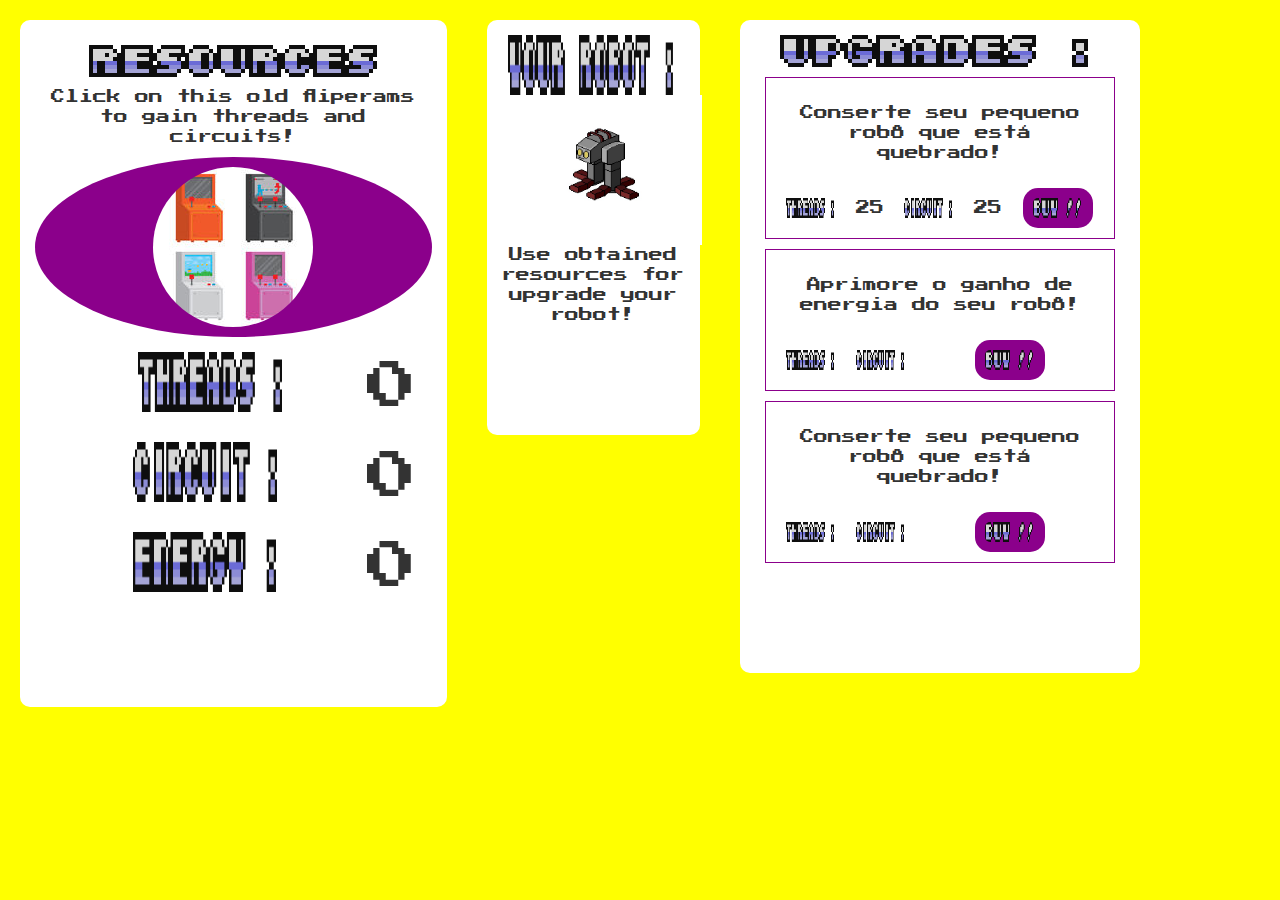
==== BOTCLICKER/game.html @ 56246247 "clicker game initial" ====
<DOCTYPE <!DOCTYPE html>
<html lang="pt-br">
<head>
    <meta charset="utf-8" />
    <meta http-equiv="X-UA-Compatible" content="IE=edge">
    <title>BOTCLICKER</title>
    <meta name="viewport" content="width=device-width, initial-scale=1">
    <link href="bootstrap-3.3.7-dist/css/bootstrap.min.css" rel="stylesheet">
    <script src="bootstrap-3.3.7-dist/js/bootstrap.min.js"></script>
    <link rel="stylesheet" type="text/css" media="screen" href="css/game.css" />
    <script src="js/game.js"></script> 
    <link href="https://fonts.googleapis.com/css?family=Press+Start+2P" rel="stylesheet">
</head>
<body>  
    <div id="body-geral">
        <div class="col-sm-4">
            <div id="resources"> <img src="imgs/resources.png"></div>
            <p class="p-font">Click on this old fliperams to gain threads and circuits!</p>
            <div id="pointclick">
                    <span id="clickfig" onclick="clickitens()"><img src="imgs/fliperams.jpg" class="img-rad"  /></span>
            </div>
            <div id="fios"> 
                <img src="imgs/fios.png" width="150" height="60" />
                <span id="qtfios"> 0</span>     
            </div>
            <div id="circuitos">
                <img src="imgs/circuitos.png" width="150" height="60" />
                <span id="qtcircuitos"> 0</span> 
            </div>
            <div id="energia">
                <img src="imgs/energy.png" width="150" height="60" />
                <span id="qtenergia"> 0</span>
            </div>
        </div>
        <div class="col-md-2" >
            <img src="imgs/yourobot.png" width="170" height="60"/>
            <img src="imgs/1robot.jpg" width="200" height="150">
            <p class="p-font">Use obtained resources for upgrade your robot! </p>
        </div>
        <div class="col-md-2" id="upgrades">
            <img src="imgs/upgrades.png">
            <div class="upgrade">
                <p class="p-font-upgrade">Conserte seu pequeno robô que está quebrado! </p>
                <img class="buttonfio" src="imgs/fios.png">
                <span class="fristupprice">25</span>
                <img class="buttonfio" src="imgs/circuitos.png">
                <span class="fristupprice">25</span>
                <img class="buttonbuy" src="imgs/buybutton.png" >
            </div>
            <div class="upgrade">
                <p class="p-font-upgrade">Aprimore o ganho de energia do seu robô! </p>
                <img class="buttonfio" src="imgs/fios.png">
                <img class="buttonfio" src="imgs/circuitos.png">
                <img class="buttonbuy" src="imgs/buybutton.png" >
            </div>
            <div class="upgrade">
                <p class="p-font-upgrade">Conserte seu pequeno robô que está quebrado! </p>
                <img class="buttonfio" src="imgs/fios.png">
                <img class="buttonfio" src="imgs/circuitos.png">
                <img class="buttonbuy" src="imgs/buybutton.png" >
            </div>
        </div>                
    </div>
</body>
</html>
---- BOTCLICKER/css/game.css ----
body {
    height:100%;
    background-color: yellow;
}
#body-geral {
      min-height: 100%;
      position: relative;
      background-color: yellow;
}

.col-sm-4 {
    background: #FFF;
    text-align: center;
    padding: 15px;
    padding-bottom: 100px;
    margin: 20px;
    border-radius: 10px;
}
.col-md-2 {
    background: #FFF;
    text-align: center;
    padding: 15px;
    padding-bottom: 100px;
    margin: 20px;
    border-radius: 10px;
    float: left;
}
#fios {
    padding: 15px;
    margin-left: 10px;
}
#circuitos {
    padding: 15px;
}
#energia {
    padding: 15px;
}
#qtfios {
    padding: 0;
    float: right;
    font-size: 50px;
    font-family: 'Press Start 2P', cursive;
}
#qtcircuitos {
    padding: 0;
    float: right;
    font-size: 50px;
    font-family: 'Press Start 2P', cursive;
}
#qtenergia {
    padding: 0;
    float: right;
    font-size: 50px;
    font-family: 'Press Start 2P', cursive;
}
#pointclick {
    border-radius: 50px;
    padding: 10px;
    cursor: pointer;
    border-radius: 100%;    
    background-color: darkmagenta;
}
.p-font {
    font-family: 'Press Start 2P', cursive;
}
.p-font-upgrade {
    font-family: 'Press Start 2P', cursive;
    padding: 15px;
}
#resources {
    margin: 10px;
}  
.img-rad{
    border-radius: 100%;
}
#firstrobot {
    width: 100px;
    height: 100px;
}
#upgrades {
    width: 400px;
}
.upgrade {
    border: 1px solid darkmagenta;
    margin: 10px;
    padding: 10px;
}
.buttonbuy {
    width:70; 
    height:40;
    padding: 10px;
    background-color: darkmagenta;
    border-radius: 15px;
}
.buttonfio {
    width:70; 
    height:40;
    float: left;
    padding: 10px;
}
.buttoncircuito {
    width:70; 
    height:40;
    float: left;
    padding: 10px;
}
.fristupprice {
    float: left;
    padding: 0;
    margin: 10px;
    font-family: 'Press Start 2P', cursive;
}
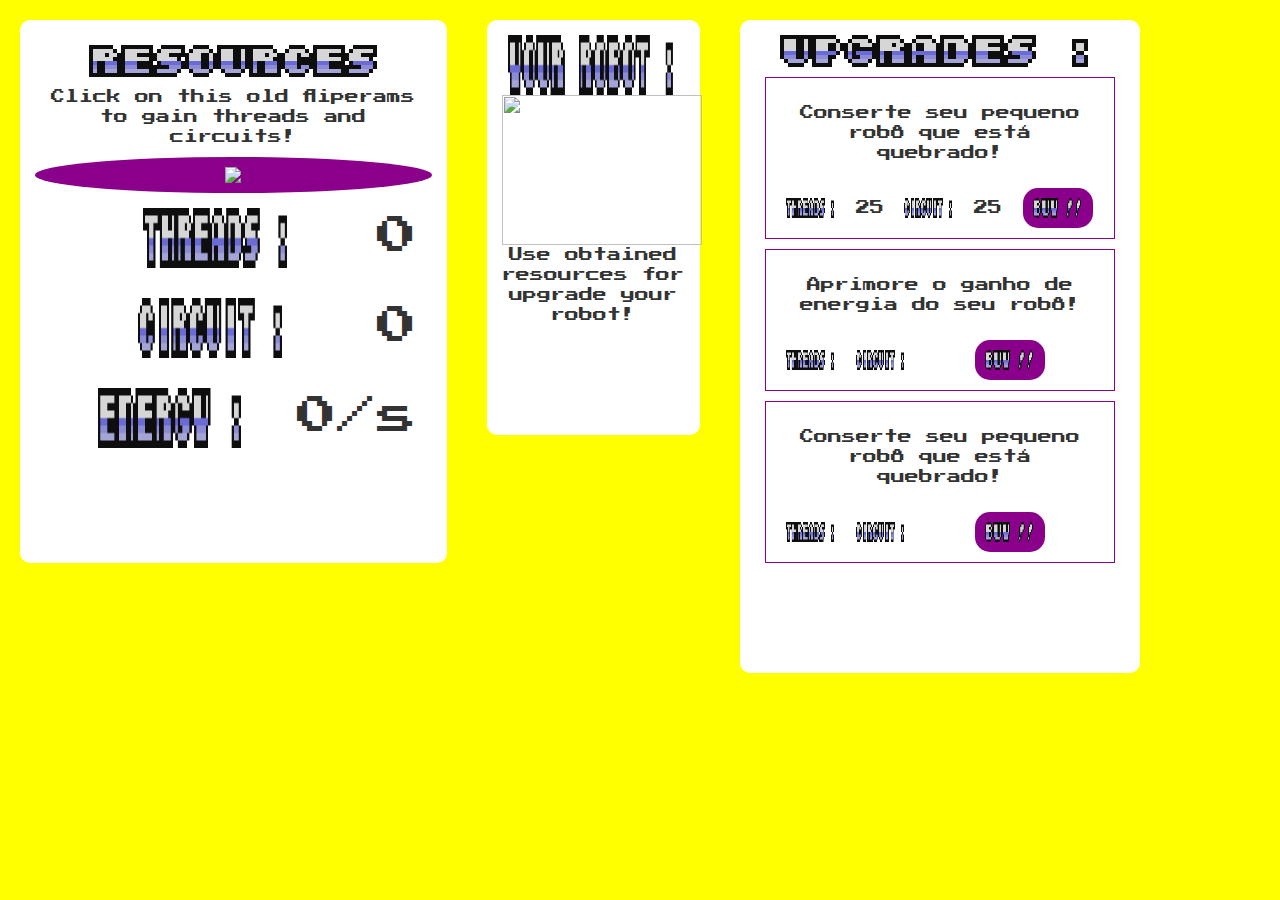
==== commit f004963d: "upgrade in js" ====
--- a/BOTCLICKER/game.html
+++ b/BOTCLICKER/game.html
@@ -8,16 +8,19 @@
     <link href="bootstrap-3.3.7-dist/css/bootstrap.min.css" rel="stylesheet">
     <script src="bootstrap-3.3.7-dist/js/bootstrap.min.js"></script>
     <link rel="stylesheet" type="text/css" media="screen" href="css/game.css" />
+    <link rel="stylesheet" type="text/css" media="screen" href="css/alerts.css" />
     <script src="js/game.js"></script> 
     <link href="https://fonts.googleapis.com/css?family=Press+Start+2P" rel="stylesheet">
 </head>
 <body>  
     <div id="body-geral">
+        <div id="snackbar-sucess"> Upgrade sucess!</div>
+        <div id="snackbar-failed"> Upgrade failed!</div>
         <div class="col-sm-4">
             <div id="resources"> <img src="imgs/resources.png"></div>
             <p class="p-font">Click on this old fliperams to gain threads and circuits!</p>
-            <div id="pointclick">
-                    <span id="clickfig" onclick="clickitens()"><img src="imgs/fliperams.jpg" class="img-rad"  /></span>
+            <div id="pointclick" onclick="clickitens()">
+                    <span id="clickfig" ><img src="imgs/fliperams1.png"  /></span>
             </div>
             <div id="fios"> 
                 <img src="imgs/fios.png" width="150" height="60" />
@@ -29,34 +32,34 @@
             </div>
             <div id="energia">
                 <img src="imgs/energy.png" width="150" height="60" />
-                <span id="qtenergia"> 0</span>
+                <span id="qtenergia"> 0/s</span>
             </div>
         </div>
         <div class="col-md-2" >
             <img src="imgs/yourobot.png" width="170" height="60"/>
-            <img src="imgs/1robot.jpg" width="200" height="150">
+            <img src="imgs/robot1.png" width="200" height="150">
             <p class="p-font">Use obtained resources for upgrade your robot! </p>
         </div>
         <div class="col-md-2" id="upgrades">
             <img src="imgs/upgrades.png">
-            <div class="upgrade">
+            <div class="upgrade" id="up1">
                 <p class="p-font-upgrade">Conserte seu pequeno robô que está quebrado! </p>
                 <img class="buttonfio" src="imgs/fios.png">
-                <span class="fristupprice">25</span>
-                <img class="buttonfio" src="imgs/circuitos.png">
-                <span class="fristupprice">25</span>
-                <img class="buttonbuy" src="imgs/buybutton.png" >
+                <span class="priceA1">25</span>
+                <img class="buttoncircuito" src="imgs/circuitos.png">
+                <span class="priceB1">25</span>
+                <img class="buttonbuy" src="imgs/buybutton.png" onclick="buyUpgrade(25,25,'up1')">
             </div>
-            <div class="upgrade">
+            <div class="upgrade" id="up2">
                 <p class="p-font-upgrade">Aprimore o ganho de energia do seu robô! </p>
                 <img class="buttonfio" src="imgs/fios.png">
-                <img class="buttonfio" src="imgs/circuitos.png">
-                <img class="buttonbuy" src="imgs/buybutton.png" >
+                <img class="buttoncircuito" src="imgs/circuitos.png">
+                <img class="buttonbuy" src="imgs/buybutton.png" onclick="buyUpgrade()">
             </div>
             <div class="upgrade">
                 <p class="p-font-upgrade">Conserte seu pequeno robô que está quebrado! </p>
                 <img class="buttonfio" src="imgs/fios.png">
-                <img class="buttonfio" src="imgs/circuitos.png">
+                <img class="buttoncircuito" src="imgs/circuitos.png">
                 <img class="buttonbuy" src="imgs/buybutton.png" >
             </div>
         </div>                
--- a/BOTCLICKER/css/game.css
+++ b/BOTCLICKER/css/game.css
@@ -38,23 +38,23 @@
 #qtfios {
     padding: 0;
     float: right;
-    font-size: 50px;
+    font-size: 40px;
     font-family: 'Press Start 2P', cursive;
 }
 #qtcircuitos {
     padding: 0;
     float: right;
-    font-size: 50px;
+    font-size: 40px;
     font-family: 'Press Start 2P', cursive;
 }
 #qtenergia {
     padding: 0;
     float: right;
-    font-size: 50px;
+    font-size: 40px;
     font-family: 'Press Start 2P', cursive;
 }
 #pointclick {
-    border-radius: 50px;
+    border-radius: 40px;
     padding: 10px;
     cursor: pointer;
     border-radius: 100%;    
@@ -104,7 +104,13 @@
     float: left;
     padding: 10px;
 }
-.fristupprice {
+.priceA1 {
+    float: left;
+    padding: 0;
+    margin: 10px;
+    font-family: 'Press Start 2P', cursive;
+}
+.priceB1 {
     float: left;
     padding: 0;
     margin: 10px;
--- a/BOTCLICKER/css/alerts.css
+++ b/BOTCLICKER/css/alerts.css
@@ -0,0 +1,134 @@
+
+/* ---------------SUCESS ALERT-----------------*/
+.alert {
+    padding: 20px;
+    background-color: #f44336;
+    color: white;
+}
+
+.closebtn {
+    margin-left: 15px;
+    color: white;
+    font-weight: bold;
+    float: right;
+    font-size: 22px;
+    line-height: 20px;
+    cursor: pointer;
+    transition: 0.3s;
+}
+
+.closebtn:hover {
+    color: black;
+}
+#snackbar-sucess {
+    text-align: center;
+}
+#snackbar-sucess {
+    visibility: hidden;
+    min-width: 250px;
+    margin-left: -125px;
+    background-color: green;
+    color: #fff;
+    text-align: center;
+    border-radius: 2px;
+    padding: 16px;
+    position: fixed;
+    z-index: 1;
+    left: 50%;
+    bottom: 30px;
+    font-size: 17px;
+}
+
+#snackbar-sucess.show {
+    visibility: visible;
+    -webkit-animation: fadein 0.5s, fadeout 0.5s 2.5s;
+    animation: fadein 0.5s, fadeout 0.5s 2.5s;
+}
+
+@-webkit-keyframes fadein {
+    from {bottom: 0; opacity: 0;} 
+    to {bottom: 30px; opacity: 1;}
+}
+
+@keyframes fadein {
+    from {bottom: 0; opacity: 0;}
+    to {bottom: 30px; opacity: 1;}
+}
+
+@-webkit-keyframes fadeout {
+    from {bottom: 30px; opacity: 1;} 
+    to {bottom: 0; opacity: 0;}
+}
+
+@keyframes fadeout {
+    from {bottom: 30px; opacity: 1;}
+    to {bottom: 0; opacity: 0;}
+}
+
+
+/*--------------FAILED ALERT---------*/
+
+.alert {
+    padding: 20px;
+    background-color: #f44336;
+    color: white;
+}
+
+.closebtn {
+    margin-left: 15px;
+    color: white;
+    font-weight: bold;
+    float: right;
+    font-size: 22px;
+    line-height: 20px;
+    cursor: pointer;
+    transition: 0.3s;
+}
+
+.closebtn:hover {
+    color: black;
+}
+#snackbar-failed {
+    text-align: center;
+}
+#snackbar-failed {
+    visibility: hidden;
+    min-width: 250px;
+    margin-left: -125px;
+    background-color: red;
+    color: #fff;
+    text-align: center;
+    border-radius: 2px;
+    padding: 16px;
+    position: fixed;
+    z-index: 1;
+    left: 50%;
+    bottom: 30px;
+    font-size: 17px;
+}
+
+#snackbar-failed.show {
+    visibility: visible;
+    -webkit-animation: fadein 0.5s, fadeout 0.5s 2.5s;
+    animation: fadein 0.5s, fadeout 0.5s 2.5s;
+}
+
+@-webkit-keyframes fadein {
+    from {bottom: 0; opacity: 0;} 
+    to {bottom: 30px; opacity: 1;}
+}
+
+@keyframes fadein {
+    from {bottom: 0; opacity: 0;}
+    to {bottom: 30px; opacity: 1;}
+}
+
+@-webkit-keyframes fadeout {
+    from {bottom: 30px; opacity: 1;} 
+    to {bottom: 0; opacity: 0;}
+}
+
+@keyframes fadeout {
+    from {bottom: 30px; opacity: 1;}
+    to {bottom: 0; opacity: 0;}
+}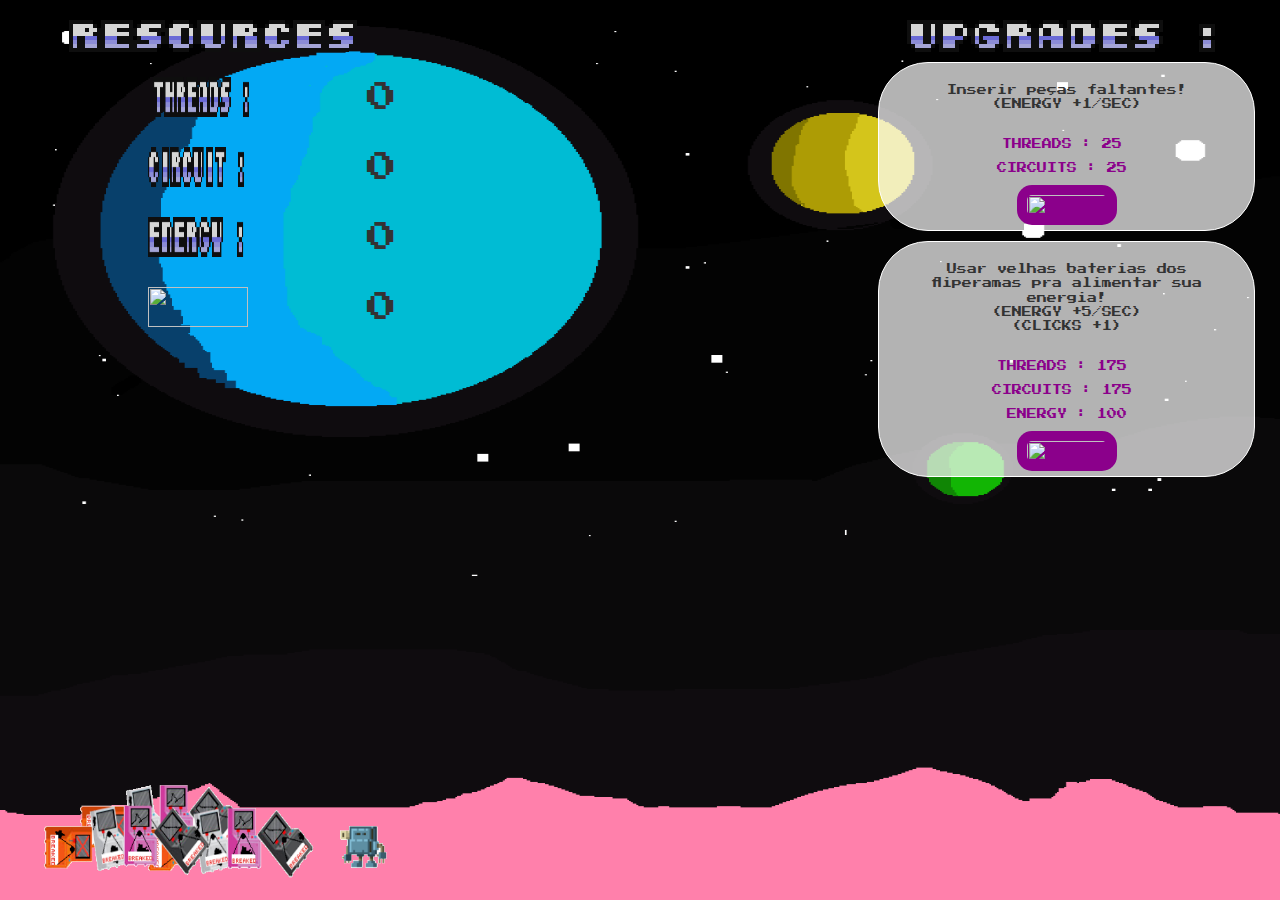
==== commit 56869d1f: "new game design" ====
--- a/BOTCLICKER/game.html
+++ b/BOTCLICKER/game.html
@@ -1,68 +1,91 @@
 <DOCTYPE <!DOCTYPE html>
-<html lang="pt-br">
-<head>
-    <meta charset="utf-8" />
-    <meta http-equiv="X-UA-Compatible" content="IE=edge">
-    <title>BOTCLICKER</title>
-    <meta name="viewport" content="width=device-width, initial-scale=1">
-    <link href="bootstrap-3.3.7-dist/css/bootstrap.min.css" rel="stylesheet">
-    <script src="bootstrap-3.3.7-dist/js/bootstrap.min.js"></script>
-    <link rel="stylesheet" type="text/css" media="screen" href="css/game.css" />
-    <link rel="stylesheet" type="text/css" media="screen" href="css/alerts.css" />
-    <script src="js/game.js"></script> 
-    <link href="https://fonts.googleapis.com/css?family=Press+Start+2P" rel="stylesheet">
-</head>
-<body>  
-    <div id="body-geral">
+    <html lang="pt-br">
+
+    <head>
+        <meta charset="utf-8" />
+        <meta http-equiv="X-UA-Compatible" content="IE=edge">
+        <title>BOTCLICKER</title>
+        <meta name="viewport" content="width=device-width, initial-scale=1">
+        <link href="bootstrap-3.3.7-dist/css/bootstrap.min.css" rel="stylesheet">
+        <script src="bootstrap-3.3.7-dist/js/bootstrap.min.js"></script>
+        <link rel="stylesheet" type="text/css" media="screen" href="css/game.css" />
+        <link rel="stylesheet" type="text/css" media="screen" href="css/resources.css" />
+        <link rel="stylesheet" type="text/css" media="screen" href="css/alerts.css" />
+        <script src="js/game.js"></script>
+        <link href="https://fonts.googleapis.com/css?family=Press+Start+2P" rel="stylesheet">
+    </head>
+
+    <body>
         <div id="snackbar-sucess"> Upgrade sucess!</div>
         <div id="snackbar-failed"> Upgrade failed!</div>
-        <div class="col-sm-4">
-            <div id="resources"> <img src="imgs/resources.png"></div>
-            <p class="p-font">Click on this old fliperams to gain threads and circuits!</p>
-            <div id="pointclick" onclick="clickitens()">
-                    <span id="clickfig" ><img src="imgs/fliperams1.png"  /></span>
-            </div>
-            <div id="fios"> 
-                <img src="imgs/fios.png" width="150" height="60" />
-                <span id="qtfios"> 0</span>     
-            </div>
-            <div id="circuitos">
-                <img src="imgs/circuitos.png" width="150" height="60" />
-                <span id="qtcircuitos"> 0</span> 
-            </div>
-            <div id="energia">
-                <img src="imgs/energy.png" width="150" height="60" />
-                <span id="qtenergia"> 0/s</span>
+        <div id="snackbar-add"> ++
+            <img src="imgs/resources.png">
+        </div>
+        <div class="container-fluid">
+            <div class="row">
+                <div class="col-lg-4" id="res">
+                    <div id="resources">
+                        <img src="imgs/resources.png">
+                    </div>
+                    <div id="fios">
+                        <img class="selectDisable" src="imgs/fios.png" width="100" height="40" />
+                        <span id="qtfios"> 0</span>
+                    </div>
+                    <div id="circuitos">
+                        <img class="selectDisable" src="imgs/circuitos.png" width="100" height="40" />
+                        <span id="qtcircuitos"> 0</span>
+                    </div>
+                    <div id="energia">
+                        <img class="selectDisable" src="imgs/energy.png" width="100" height="40" />
+                        <span id="qtenergia">0</span>
+                    </div>
+                    <div id="energia">
+                        <img class="selectDisable" src="imgs/energysec.png" width="100" height="40" />
+                        <span id="qtenergiasec">0</span>
+                    </div>
+                    <div id="pointclick" onclick="clickitens()" onmousedown="setNoClickFlip()">
+                            <span id="clickfig" class="selectDisable">
+                                <img id="img-click" src="imgs/noclickFlip.png"/>
+                            </span>
+                        </div>
+                </div>
+               
+                <div class="col-lg-4" id="res">
+                </div>
+                <div class="col-lg-4" id="upgrades">
+                    <img class="selectDisable" src="imgs/upgrades.png">
+                    <div class="upgrade" id="up1">
+                        <p class="p-font-upgrade">Inserir peças faltantes!
+                            <br>(ENERGY +1/SEC) </p>
+                        <p class="p-font-priceUpgrade">THREADS :
+                            <span class="priceA1">25</span>
+                        </p>
+                        <p class="p-font-priceUpgrade"> CIRCUITS :
+                            <span class="priceB1">25</span>
+                        </p>
+                        <img class="buttonbuy" src="imgs/upgradebutton.png" onclick="buyUpgrade(25,25,0,'up1')">
+                    </div>
+                    <div class="upgrade" id="up2">
+                        <p class="p-font-upgrade">
+                            Usar velhas baterias dos fliperamas pra alimentar sua energia!
+                            <br>(ENERGY +5/SEC)
+                            <br>(CLICKS +1)
+                        </p>
+                        <p class="p-font-priceUpgrade">
+                            THREADS :
+                            <span class="priceA1">175</span>
+                        </p>
+                        <p class="p-font-priceUpgrade"> CIRCUITS :
+                            <span class="priceB1">175</span>
+                        </p>
+                        <p class="p-font-priceUpgrade">ENERGY :
+                            <span class="priceC1">100</span>
+                        </p>
+                        <img class="buttonbuy" src="imgs/upgradebutton.png" onclick="buyUpgrade(175,175,100,'up2')">
+                    </div>
+                </div>
             </div>
         </div>
-        <div class="col-md-2" >
-            <img src="imgs/yourobot.png" width="170" height="60"/>
-            <img src="imgs/robot1.png" width="200" height="150">
-            <p class="p-font">Use obtained resources for upgrade your robot! </p>
-        </div>
-        <div class="col-md-2" id="upgrades">
-            <img src="imgs/upgrades.png">
-            <div class="upgrade" id="up1">
-                <p class="p-font-upgrade">Conserte seu pequeno robô que está quebrado! </p>
-                <img class="buttonfio" src="imgs/fios.png">
-                <span class="priceA1">25</span>
-                <img class="buttoncircuito" src="imgs/circuitos.png">
-                <span class="priceB1">25</span>
-                <img class="buttonbuy" src="imgs/buybutton.png" onclick="buyUpgrade(25,25,'up1')">
-            </div>
-            <div class="upgrade" id="up2">
-                <p class="p-font-upgrade">Aprimore o ganho de energia do seu robô! </p>
-                <img class="buttonfio" src="imgs/fios.png">
-                <img class="buttoncircuito" src="imgs/circuitos.png">
-                <img class="buttonbuy" src="imgs/buybutton.png" onclick="buyUpgrade()">
-            </div>
-            <div class="upgrade">
-                <p class="p-font-upgrade">Conserte seu pequeno robô que está quebrado! </p>
-                <img class="buttonfio" src="imgs/fios.png">
-                <img class="buttoncircuito" src="imgs/circuitos.png">
-                <img class="buttonbuy" src="imgs/buybutton.png" >
-            </div>
-        </div>                
-    </div>
-</body>
-</html> +    </body>
+
+    </html>--- a/BOTCLICKER/css/game.css
+++ b/BOTCLICKER/css/game.css
@@ -1,71 +1,34 @@
+html {
+    position: relative;
+    min-height: 100%;
+}
 body {
-    height:100%;
-    background-color: yellow;
-}
-#body-geral {
-      min-height: 100%;
-      position: relative;
-      background-color: yellow;
+    background-image: url(../imgs/fundo1.png);
+    background-repeat: no-repeat;
+    -moz-background-size: 100% 100%;
+    -webkit-background-size: 100% 100%;
+    background-size: 100% 100%;
+    position: relative;
 }
 
-.col-sm-4 {
-    background: #FFF;
+.col-lg-4 {
     text-align: center;
-    padding: 15px;
-    padding-bottom: 100px;
-    margin: 20px;
     border-radius: 10px;
-}
-.col-md-2 {
-    background: #FFF;
-    text-align: center;
-    padding: 15px;
-    padding-bottom: 100px;
-    margin: 20px;
-    border-radius: 10px;
-    float: left;
-}
-#fios {
-    padding: 15px;
-    margin-left: 10px;
-}
-#circuitos {
-    padding: 15px;
-}
-#energia {
-    padding: 15px;
-}
-#qtfios {
-    padding: 0;
-    float: right;
-    font-size: 40px;
-    font-family: 'Press Start 2P', cursive;
-}
-#qtcircuitos {
-    padding: 0;
-    float: right;
-    font-size: 40px;
-    font-family: 'Press Start 2P', cursive;
-}
-#qtenergia {
-    padding: 0;
-    float: right;
-    font-size: 40px;
-    font-family: 'Press Start 2P', cursive;
-}
-#pointclick {
-    border-radius: 40px;
-    padding: 10px;
-    cursor: pointer;
-    border-radius: 100%;    
-    background-color: darkmagenta;
+    background-color: transparent;
 }
 .p-font {
     font-family: 'Press Start 2P', cursive;
+    font-size: 15px;
+}
+.p-font-priceUpgrade {
+    font-family: 'Press Start 2P', cursive;
+    font-size: 10px;
+    color: darkmagenta;
 }
 .p-font-upgrade {
     font-family: 'Press Start 2P', cursive;
     padding: 15px;
+    font-size: 10px;
 }
 #resources {
     margin: 10px;
@@ -73,46 +36,42 @@
 .img-rad{
     border-radius: 100%;
 }
-#firstrobot {
-    width: 100px;
-    height: 100px;
-}
+
 #upgrades {
-    width: 400px;
+    margin: auto;
+    margin-top: 20px; 
 }
 .upgrade {
-    border: 1px solid darkmagenta;
+    border: solid 1px white;
+    border-radius: 50px;
+    padding: 5px;
+    background-color: rgba(255, 255, 255, 0.7);
     margin: 10px;
-    padding: 10px;
+    box-sizing: border-box;
 }
 .buttonbuy {
-    width:70; 
+    width:100; 
     height:40;
     padding: 10px;
     background-color: darkmagenta;
     border-radius: 15px;
+    cursor: pointer;
 }
-.buttonfio {
-    width:70; 
-    height:40;
-    float: left;
-    padding: 10px;
-}
-.buttoncircuito {
-    width:70; 
-    height:40;
-    float: left;
-    padding: 10px;
-}
+
 .priceA1 {
-    float: left;
     padding: 0;
     margin: 10px;
+    margin-left: 0;
     font-family: 'Press Start 2P', cursive;
 }
 .priceB1 {
-    float: left;
     padding: 0;
     margin: 10px;
+    margin-left: 0; 
     font-family: 'Press Start 2P', cursive;
+}
+#robot-chao {
+    position: absolute;
+    bottom: 5px;
+    padding: 10px;
 }--- a/BOTCLICKER/css/resources.css
+++ b/BOTCLICKER/css/resources.css
@@ -0,0 +1,63 @@
+#res {
+    min-height: 100%;
+}
+#resources {
+    margin: 10px;
+    margin-bottom: 0;
+    padding: 10px;
+}  
+#fios {
+    padding: 15px;
+    margin-left: 10px;
+}
+#circuitos {
+    padding: 15px;
+}
+#energia {
+    padding: 15px;
+}
+#qtfios {
+    padding: 0;
+    float: right;
+    font-size: 30px;
+    font-family: 'Press Start 2P', cursive;
+}
+#qtcircuitos {
+    padding: 0;
+    float: right;
+    font-size: 30px;
+    font-family: 'Press Start 2P', cursive;
+}
+#qtenergia {
+    padding: 0;
+    float: right;
+    font-size: 30px;
+    font-family: 'Press Start 2P', cursive;
+}
+#qtenergiasec {
+    padding: 0;
+    float: right;
+    font-size: 30px;
+    font-family: 'Press Start 2P', cursive;
+}
+
+#pointclick {
+    border-radius: 40px;
+    padding: 10px;
+    cursor: pointer;
+    border-radius: 50px;  
+    position: absolute;
+    left:0 ;
+    bottom: 5px;
+}
+.selectDisable {
+    -webkit-user-select: none;
+    -khtml-user-select: none;
+    -moz-user-select: none;
+    -o-user-select: none;
+    user-select: none;
+}
+#img-click {
+    width: 90%;
+    height: 30%;
+}--- a/BOTCLICKER/css/alerts.css
+++ b/BOTCLICKER/css/alerts.css
@@ -37,6 +37,7 @@
     left: 50%;
     bottom: 30px;
     font-size: 17px;
+    font-family: 'Press Start 2P', cursive;
 }
 
 #snackbar-sucess.show {
@@ -105,6 +106,7 @@
     left: 50%;
     bottom: 30px;
     font-size: 17px;
+    font-family: 'Press Start 2P', cursive;
 }
 
 #snackbar-failed.show {
@@ -113,22 +115,48 @@
     animation: fadein 0.5s, fadeout 0.5s 2.5s;
 }
 
-@-webkit-keyframes fadein {
-    from {bottom: 0; opacity: 0;} 
-    to {bottom: 30px; opacity: 1;}
+
+#snackbar-add {
+    text-align: center;
+}
+#snackbar-add {
+    visibility: hidden;
+    min-width: 250px;
+    margin-left: -50px;
+    color: #fff;
+    font-family: 'Press Start 2P', cursive;
+    text-align: center;
+    border-radius: 20px;
+    padding: 5px;
+    position: fixed;
+    background-color:lawngreen;
+    z-index: 1;
+    left: 10%;
+    top:30px;
+    font-size: 30px;
 }
 
-@keyframes fadein {
-    from {bottom: 0; opacity: 0;}
-    to {bottom: 30px; opacity: 1;}
+#snackbar-add.show {
+    visibility: visible;
+    -webkit-animation: fadeinn 0.5s, fadeoutt 0.5s 1.5s;
+    animation: fadeinn 0.5s, fadeoutt 0.5s 1.5s;
+}
+@-webkit-keyframes fadeinn {
+    from {top: 0; opacity: 0;} 
+    to {top: 30px; opacity: 1;}
 }
 
-@-webkit-keyframes fadeout {
-    from {bottom: 30px; opacity: 1;} 
-    to {bottom: 0; opacity: 0;}
+@keyframes fadeinn {
+    from {top: 0; opacity: 0;}
+    to {top: 30px; opacity: 1;}
 }
 
-@keyframes fadeout {
-    from {bottom: 30px; opacity: 1;}
-    to {bottom: 0; opacity: 0;}
-}+@-webkit-keyframes fadeoutt {
+    from {top: 30px; opacity: 1;} 
+    to {top: 0; opacity: 0;}
+}
+
+@keyframes fadeoutt {
+    from {top: 30px; opacity: 1;}
+    to {top: 0; opacity: 0;}
+}
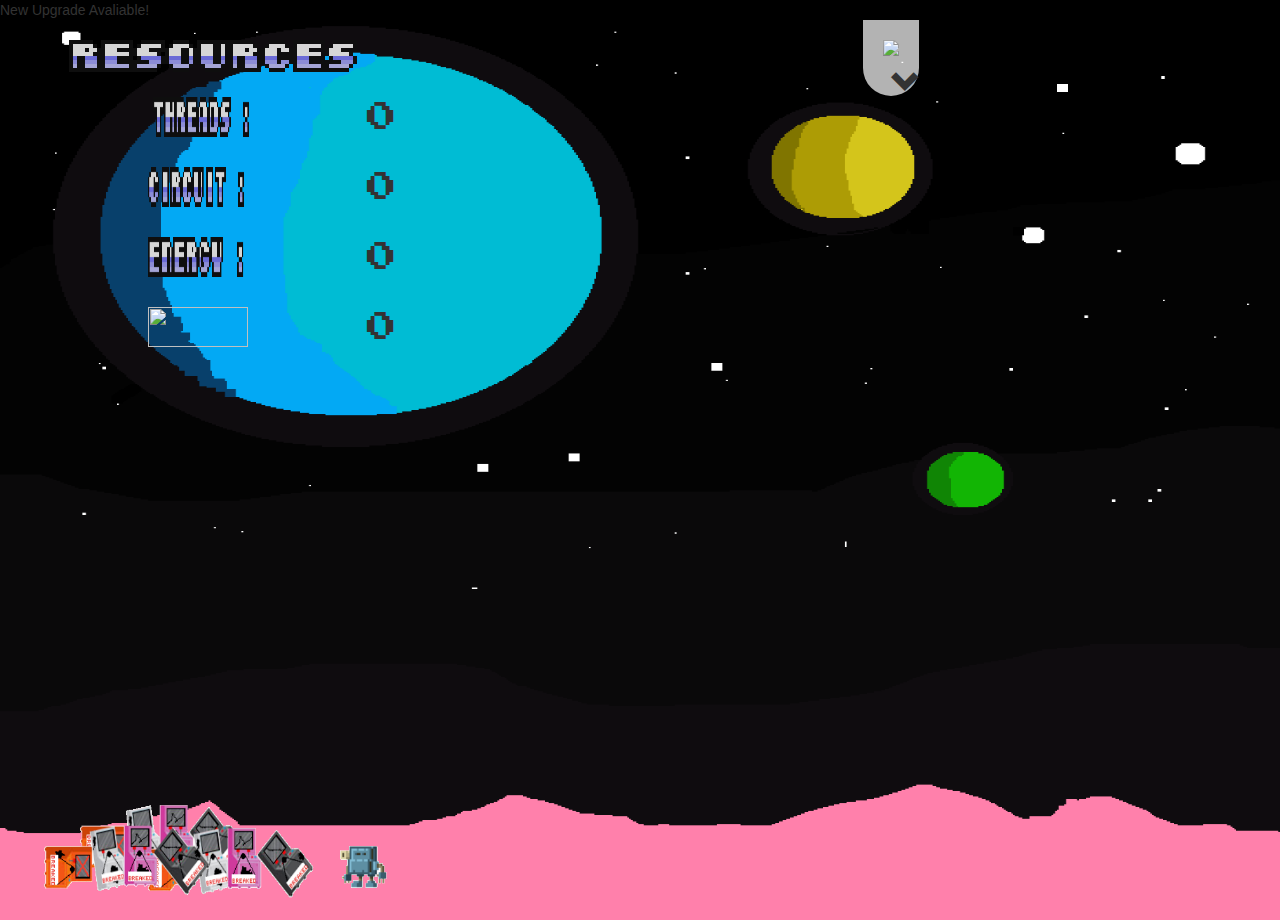
==== commit a9aa1e1a: "upgrade bar" ====
--- a/BOTCLICKER/game.html
+++ b/BOTCLICKER/game.html
@@ -8,9 +8,11 @@
         <meta name="viewport" content="width=device-width, initial-scale=1">
         <link href="bootstrap-3.3.7-dist/css/bootstrap.min.css" rel="stylesheet">
         <script src="bootstrap-3.3.7-dist/js/bootstrap.min.js"></script>
+        <link rel="stylesheet" type="text/css" media="screen" href="css/animations.css" />
         <link rel="stylesheet" type="text/css" media="screen" href="css/game.css" />
         <link rel="stylesheet" type="text/css" media="screen" href="css/resources.css" />
         <link rel="stylesheet" type="text/css" media="screen" href="css/alerts.css" />
+        <script src="js/upgrades.js"></script>
         <script src="js/game.js"></script>
         <link href="https://fonts.googleapis.com/css?family=Press+Start+2P" rel="stylesheet">
     </head>
@@ -21,6 +23,7 @@
         <div id="snackbar-add"> ++
             <img src="imgs/resources.png">
         </div>
+        <div id="snackbar-newupgrade"> New Upgrade Avaliable!</div>
         <div class="container-fluid">
             <div class="row">
                 <div class="col-lg-4" id="res">
@@ -44,15 +47,26 @@
                         <span id="qtenergiasec">0</span>
                     </div>
                     <div id="pointclick" onclick="clickitens()" onmousedown="setNoClickFlip()">
-                            <span id="clickfig" class="selectDisable">
-                                <img id="img-click" src="imgs/noclickFlip.png"/>
-                            </span>
+                        <span id="clickfig" class="selectDisable">
+                            <img id="img-click" src="imgs/noclickFlip.png" />
+                        </span>
+                    </div>
+                </div>
+
+                <div class="col-lg-3" id="res">
+                </div>
+                <div class="col-lg-1">
+                </div>
+                <div class="col-lg-3" id="upgrades">
+                    <div id="upgrades-visible" onclick="showUpgradesOpen()">
+                        <div id="img-upgrade">
+                            <img class="selectDisable" src="imgs/upgrades-normal.png" >
                         </div>
-                </div>
-               
-                <div class="col-lg-4" id="res">
-                </div>
-                <div class="col-lg-4" id="upgrades">
+                        <div id="icon-show">
+                            <span class="glyphicon glyphicon-chevron-down"></span>
+                        </div>  
+                    </div>
+
                     <img class="selectDisable" src="imgs/upgrades.png">
                     <div class="upgrade" id="up1">
                         <p class="p-font-upgrade">Inserir peças faltantes!
@@ -63,7 +77,7 @@
                         <p class="p-font-priceUpgrade"> CIRCUITS :
                             <span class="priceB1">25</span>
                         </p>
-                        <img class="buttonbuy" src="imgs/upgradebutton.png" onclick="buyUpgrade(25,25,0,'up1')">
+                        <img class="buttonbuy" src="imgs/upgradebutton.png" onclick="buyUpgrade(25,25,0,'up1')"/>
                     </div>
                     <div class="upgrade" id="up2">
                         <p class="p-font-upgrade">
@@ -83,6 +97,9 @@
                         </p>
                         <img class="buttonbuy" src="imgs/upgradebutton.png" onclick="buyUpgrade(175,175,100,'up2')">
                     </div>
+                    <div id="icon-hide" onclick="showUpgradesClose()">
+                        <span class="glyphicon glyphicon-chevron-up"></span>
+                    </div>    
                 </div>
             </div>
         </div>
--- a/BOTCLICKER/css/animations.css
+++ b/BOTCLICKER/css/animations.css
@@ -0,0 +1,3566 @@
+@charset "UTF-8";
+
+/*!
+ * animate.css -http://daneden.me/animate
+ * Version - 3.6.0
+ * Licensed under the MIT license - http://opensource.org/licenses/MIT
+ *
+ * Copyright (c) 2018 Daniel Eden
+ */
+
+.animated {
+  -webkit-animation-duration: 1s;
+  animation-duration: 1s;
+  -webkit-animation-fill-mode: both;
+  animation-fill-mode: both;
+}
+
+.animated.infinite {
+  -webkit-animation-iteration-count: infinite;
+  animation-iteration-count: infinite;
+}
+
+@-webkit-keyframes bounce {
+  from,
+  20%,
+  53%,
+  80%,
+  to {
+    -webkit-animation-timing-function: cubic-bezier(0.215, 0.61, 0.355, 1);
+    animation-timing-function: cubic-bezier(0.215, 0.61, 0.355, 1);
+    -webkit-transform: translate3d(0, 0, 0);
+    transform: translate3d(0, 0, 0);
+  }
+
+  40%,
+  43% {
+    -webkit-animation-timing-function: cubic-bezier(0.755, 0.05, 0.855, 0.06);
+    animation-timing-function: cubic-bezier(0.755, 0.05, 0.855, 0.06);
+    -webkit-transform: translate3d(0, -30px, 0);
+    transform: translate3d(0, -30px, 0);
+  }
+
+  70% {
+    -webkit-animation-timing-function: cubic-bezier(0.755, 0.05, 0.855, 0.06);
+    animation-timing-function: cubic-bezier(0.755, 0.05, 0.855, 0.06);
+    -webkit-transform: translate3d(0, -15px, 0);
+    transform: translate3d(0, -15px, 0);
+  }
+
+  90% {
+    -webkit-transform: translate3d(0, -4px, 0);
+    transform: translate3d(0, -4px, 0);
+  }
+}
+
+@keyframes bounce {
+  from,
+  20%,
+  53%,
+  80%,
+  to {
+    -webkit-animation-timing-function: cubic-bezier(0.215, 0.61, 0.355, 1);
+    animation-timing-function: cubic-bezier(0.215, 0.61, 0.355, 1);
+    -webkit-transform: translate3d(0, 0, 0);
+    transform: translate3d(0, 0, 0);
+  }
+
+  40%,
+  43% {
+    -webkit-animation-timing-function: cubic-bezier(0.755, 0.05, 0.855, 0.06);
+    animation-timing-function: cubic-bezier(0.755, 0.05, 0.855, 0.06);
+    -webkit-transform: translate3d(0, -30px, 0);
+    transform: translate3d(0, -30px, 0);
+  }
+
+  70% {
+    -webkit-animation-timing-function: cubic-bezier(0.755, 0.05, 0.855, 0.06);
+    animation-timing-function: cubic-bezier(0.755, 0.05, 0.855, 0.06);
+    -webkit-transform: translate3d(0, -15px, 0);
+    transform: translate3d(0, -15px, 0);
+  }
+
+  90% {
+    -webkit-transform: translate3d(0, -4px, 0);
+    transform: translate3d(0, -4px, 0);
+  }
+}
+
+.bounce {
+  -webkit-animation-name: bounce;
+  animation-name: bounce;
+  -webkit-transform-origin: center bottom;
+  transform-origin: center bottom;
+}
+
+@-webkit-keyframes flash {
+  from,
+  50%,
+  to {
+    opacity: 1;
+  }
+
+  25%,
+  75% {
+    opacity: 0;
+  }
+}
+
+@keyframes flash {
+  from,
+  50%,
+  to {
+    opacity: 1;
+  }
+
+  25%,
+  75% {
+    opacity: 0;
+  }
+}
+
+.flash {
+  -webkit-animation-name: flash;
+  animation-name: flash;
+}
+
+/* originally authored by Nick Pettit - https://github.com/nickpettit/glide */
+
+@-webkit-keyframes pulse {
+  from {
+    -webkit-transform: scale3d(1, 1, 1);
+    transform: scale3d(1, 1, 1);
+  }
+
+  50% {
+    -webkit-transform: scale3d(1.05, 1.05, 1.05);
+    transform: scale3d(1.05, 1.05, 1.05);
+  }
+
+  to {
+    -webkit-transform: scale3d(1, 1, 1);
+    transform: scale3d(1, 1, 1);
+  }
+}
+
+@keyframes pulse {
+  from {
+    -webkit-transform: scale3d(1, 1, 1);
+    transform: scale3d(1, 1, 1);
+  }
+
+  50% {
+    -webkit-transform: scale3d(1.05, 1.05, 1.05);
+    transform: scale3d(1.05, 1.05, 1.05);
+  }
+
+  to {
+    -webkit-transform: scale3d(1, 1, 1);
+    transform: scale3d(1, 1, 1);
+  }
+}
+
+.pulse {
+  -webkit-animation-name: pulse;
+  animation-name: pulse;
+}
+
+@-webkit-keyframes rubberBand {
+  from {
+    -webkit-transform: scale3d(1, 1, 1);
+    transform: scale3d(1, 1, 1);
+  }
+
+  30% {
+    -webkit-transform: scale3d(1.25, 0.75, 1);
+    transform: scale3d(1.25, 0.75, 1);
+  }
+
+  40% {
+    -webkit-transform: scale3d(0.75, 1.25, 1);
+    transform: scale3d(0.75, 1.25, 1);
+  }
+
+  50% {
+    -webkit-transform: scale3d(1.15, 0.85, 1);
+    transform: scale3d(1.15, 0.85, 1);
+  }
+
+  65% {
+    -webkit-transform: scale3d(0.95, 1.05, 1);
+    transform: scale3d(0.95, 1.05, 1);
+  }
+
+  75% {
+    -webkit-transform: scale3d(1.05, 0.95, 1);
+    transform: scale3d(1.05, 0.95, 1);
+  }
+
+  to {
+    -webkit-transform: scale3d(1, 1, 1);
+    transform: scale3d(1, 1, 1);
+  }
+}
+
+@keyframes rubberBand {
+  from {
+    -webkit-transform: scale3d(1, 1, 1);
+    transform: scale3d(1, 1, 1);
+  }
+
+  30% {
+    -webkit-transform: scale3d(1.25, 0.75, 1);
+    transform: scale3d(1.25, 0.75, 1);
+  }
+
+  40% {
+    -webkit-transform: scale3d(0.75, 1.25, 1);
+    transform: scale3d(0.75, 1.25, 1);
+  }
+
+  50% {
+    -webkit-transform: scale3d(1.15, 0.85, 1);
+    transform: scale3d(1.15, 0.85, 1);
+  }
+
+  65% {
+    -webkit-transform: scale3d(0.95, 1.05, 1);
+    transform: scale3d(0.95, 1.05, 1);
+  }
+
+  75% {
+    -webkit-transform: scale3d(1.05, 0.95, 1);
+    transform: scale3d(1.05, 0.95, 1);
+  }
+
+  to {
+    -webkit-transform: scale3d(1, 1, 1);
+    transform: scale3d(1, 1, 1);
+  }
+}
+
+.rubberBand {
+  -webkit-animation-name: rubberBand;
+  animation-name: rubberBand;
+}
+
+@-webkit-keyframes shake {
+  from,
+  to {
+    -webkit-transform: translate3d(0, 0, 0);
+    transform: translate3d(0, 0, 0);
+  }
+
+  10%,
+  30%,
+  50%,
+  70%,
+  90% {
+    -webkit-transform: translate3d(-10px, 0, 0);
+    transform: translate3d(-10px, 0, 0);
+  }
+
+  20%,
+  40%,
+  60%,
+  80% {
+    -webkit-transform: translate3d(10px, 0, 0);
+    transform: translate3d(10px, 0, 0);
+  }
+}
+
+@keyframes shake {
+  from,
+  to {
+    -webkit-transform: translate3d(0, 0, 0);
+    transform: translate3d(0, 0, 0);
+  }
+
+  10%,
+  30%,
+  50%,
+  70%,
+  90% {
+    -webkit-transform: translate3d(-10px, 0, 0);
+    transform: translate3d(-10px, 0, 0);
+  }
+
+  20%,
+  40%,
+  60%,
+  80% {
+    -webkit-transform: translate3d(10px, 0, 0);
+    transform: translate3d(10px, 0, 0);
+  }
+}
+
+.shake {
+  -webkit-animation-name: shake;
+  animation-name: shake;
+}
+
+@-webkit-keyframes headShake {
+  0% {
+    -webkit-transform: translateX(0);
+    transform: translateX(0);
+  }
+
+  6.5% {
+    -webkit-transform: translateX(-6px) rotateY(-9deg);
+    transform: translateX(-6px) rotateY(-9deg);
+  }
+
+  18.5% {
+    -webkit-transform: translateX(5px) rotateY(7deg);
+    transform: translateX(5px) rotateY(7deg);
+  }
+
+  31.5% {
+    -webkit-transform: translateX(-3px) rotateY(-5deg);
+    transform: translateX(-3px) rotateY(-5deg);
+  }
+
+  43.5% {
+    -webkit-transform: translateX(2px) rotateY(3deg);
+    transform: translateX(2px) rotateY(3deg);
+  }
+
+  50% {
+    -webkit-transform: translateX(0);
+    transform: translateX(0);
+  }
+}
+
+@keyframes headShake {
+  0% {
+    -webkit-transform: translateX(0);
+    transform: translateX(0);
+  }
+
+  6.5% {
+    -webkit-transform: translateX(-6px) rotateY(-9deg);
+    transform: translateX(-6px) rotateY(-9deg);
+  }
+
+  18.5% {
+    -webkit-transform: translateX(5px) rotateY(7deg);
+    transform: translateX(5px) rotateY(7deg);
+  }
+
+  31.5% {
+    -webkit-transform: translateX(-3px) rotateY(-5deg);
+    transform: translateX(-3px) rotateY(-5deg);
+  }
+
+  43.5% {
+    -webkit-transform: translateX(2px) rotateY(3deg);
+    transform: translateX(2px) rotateY(3deg);
+  }
+
+  50% {
+    -webkit-transform: translateX(0);
+    transform: translateX(0);
+  }
+}
+
+.headShake {
+  -webkit-animation-timing-function: ease-in-out;
+  animation-timing-function: ease-in-out;
+  -webkit-animation-name: headShake;
+  animation-name: headShake;
+}
+
+@-webkit-keyframes swing {
+  20% {
+    -webkit-transform: rotate3d(0, 0, 1, 15deg);
+    transform: rotate3d(0, 0, 1, 15deg);
+  }
+
+  40% {
+    -webkit-transform: rotate3d(0, 0, 1, -10deg);
+    transform: rotate3d(0, 0, 1, -10deg);
+  }
+
+  60% {
+    -webkit-transform: rotate3d(0, 0, 1, 5deg);
+    transform: rotate3d(0, 0, 1, 5deg);
+  }
+
+  80% {
+    -webkit-transform: rotate3d(0, 0, 1, -5deg);
+    transform: rotate3d(0, 0, 1, -5deg);
+  }
+
+  to {
+    -webkit-transform: rotate3d(0, 0, 1, 0deg);
+    transform: rotate3d(0, 0, 1, 0deg);
+  }
+}
+
+@keyframes swing {
+  20% {
+    -webkit-transform: rotate3d(0, 0, 1, 15deg);
+    transform: rotate3d(0, 0, 1, 15deg);
+  }
+
+  40% {
+    -webkit-transform: rotate3d(0, 0, 1, -10deg);
+    transform: rotate3d(0, 0, 1, -10deg);
+  }
+
+  60% {
+    -webkit-transform: rotate3d(0, 0, 1, 5deg);
+    transform: rotate3d(0, 0, 1, 5deg);
+  }
+
+  80% {
+    -webkit-transform: rotate3d(0, 0, 1, -5deg);
+    transform: rotate3d(0, 0, 1, -5deg);
+  }
+
+  to {
+    -webkit-transform: rotate3d(0, 0, 1, 0deg);
+    transform: rotate3d(0, 0, 1, 0deg);
+  }
+}
+
+.swing {
+  -webkit-transform-origin: top center;
+  transform-origin: top center;
+  -webkit-animation-name: swing;
+  animation-name: swing;
+}
+
+@-webkit-keyframes tada {
+  from {
+    -webkit-transform: scale3d(1, 1, 1);
+    transform: scale3d(1, 1, 1);
+  }
+
+  10%,
+  20% {
+    -webkit-transform: scale3d(0.9, 0.9, 0.9) rotate3d(0, 0, 1, -3deg);
+    transform: scale3d(0.9, 0.9, 0.9) rotate3d(0, 0, 1, -3deg);
+  }
+
+  30%,
+  50%,
+  70%,
+  90% {
+    -webkit-transform: scale3d(1.1, 1.1, 1.1) rotate3d(0, 0, 1, 3deg);
+    transform: scale3d(1.1, 1.1, 1.1) rotate3d(0, 0, 1, 3deg);
+  }
+
+  40%,
+  60%,
+  80% {
+    -webkit-transform: scale3d(1.1, 1.1, 1.1) rotate3d(0, 0, 1, -3deg);
+    transform: scale3d(1.1, 1.1, 1.1) rotate3d(0, 0, 1, -3deg);
+  }
+
+  to {
+    -webkit-transform: scale3d(1, 1, 1);
+    transform: scale3d(1, 1, 1);
+  }
+}
+
+@keyframes tada {
+  from {
+    -webkit-transform: scale3d(1, 1, 1);
+    transform: scale3d(1, 1, 1);
+  }
+
+  10%,
+  20% {
+    -webkit-transform: scale3d(0.9, 0.9, 0.9) rotate3d(0, 0, 1, -3deg);
+    transform: scale3d(0.9, 0.9, 0.9) rotate3d(0, 0, 1, -3deg);
+  }
+
+  30%,
+  50%,
+  70%,
+  90% {
+    -webkit-transform: scale3d(1.1, 1.1, 1.1) rotate3d(0, 0, 1, 3deg);
+    transform: scale3d(1.1, 1.1, 1.1) rotate3d(0, 0, 1, 3deg);
+  }
+
+  40%,
+  60%,
+  80% {
+    -webkit-transform: scale3d(1.1, 1.1, 1.1) rotate3d(0, 0, 1, -3deg);
+    transform: scale3d(1.1, 1.1, 1.1) rotate3d(0, 0, 1, -3deg);
+  }
+
+  to {
+    -webkit-transform: scale3d(1, 1, 1);
+    transform: scale3d(1, 1, 1);
+  }
+}
+
+.tada {
+  -webkit-animation-name: tada;
+  animation-name: tada;
+}
+
+/* originally authored by Nick Pettit - https://github.com/nickpettit/glide */
+
+@-webkit-keyframes wobble {
+  from {
+    -webkit-transform: translate3d(0, 0, 0);
+    transform: translate3d(0, 0, 0);
+  }
+
+  15% {
+    -webkit-transform: translate3d(-25%, 0, 0) rotate3d(0, 0, 1, -5deg);
+    transform: translate3d(-25%, 0, 0) rotate3d(0, 0, 1, -5deg);
+  }
+
+  30% {
+    -webkit-transform: translate3d(20%, 0, 0) rotate3d(0, 0, 1, 3deg);
+    transform: translate3d(20%, 0, 0) rotate3d(0, 0, 1, 3deg);
+  }
+
+  45% {
+    -webkit-transform: translate3d(-15%, 0, 0) rotate3d(0, 0, 1, -3deg);
+    transform: translate3d(-15%, 0, 0) rotate3d(0, 0, 1, -3deg);
+  }
+
+  60% {
+    -webkit-transform: translate3d(10%, 0, 0) rotate3d(0, 0, 1, 2deg);
+    transform: translate3d(10%, 0, 0) rotate3d(0, 0, 1, 2deg);
+  }
+
+  75% {
+    -webkit-transform: translate3d(-5%, 0, 0) rotate3d(0, 0, 1, -1deg);
+    transform: translate3d(-5%, 0, 0) rotate3d(0, 0, 1, -1deg);
+  }
+
+  to {
+    -webkit-transform: translate3d(0, 0, 0);
+    transform: translate3d(0, 0, 0);
+  }
+}
+
+@keyframes wobble {
+  from {
+    -webkit-transform: translate3d(0, 0, 0);
+    transform: translate3d(0, 0, 0);
+  }
+
+  15% {
+    -webkit-transform: translate3d(-25%, 0, 0) rotate3d(0, 0, 1, -5deg);
+    transform: translate3d(-25%, 0, 0) rotate3d(0, 0, 1, -5deg);
+  }
+
+  30% {
+    -webkit-transform: translate3d(20%, 0, 0) rotate3d(0, 0, 1, 3deg);
+    transform: translate3d(20%, 0, 0) rotate3d(0, 0, 1, 3deg);
+  }
+
+  45% {
+    -webkit-transform: translate3d(-15%, 0, 0) rotate3d(0, 0, 1, -3deg);
+    transform: translate3d(-15%, 0, 0) rotate3d(0, 0, 1, -3deg);
+  }
+
+  60% {
+    -webkit-transform: translate3d(10%, 0, 0) rotate3d(0, 0, 1, 2deg);
+    transform: translate3d(10%, 0, 0) rotate3d(0, 0, 1, 2deg);
+  }
+
+  75% {
+    -webkit-transform: translate3d(-5%, 0, 0) rotate3d(0, 0, 1, -1deg);
+    transform: translate3d(-5%, 0, 0) rotate3d(0, 0, 1, -1deg);
+  }
+
+  to {
+    -webkit-transform: translate3d(0, 0, 0);
+    transform: translate3d(0, 0, 0);
+  }
+}
+
+.wobble {
+  -webkit-animation-name: wobble;
+  animation-name: wobble;
+}
+
+@-webkit-keyframes jello {
+  from,
+  11.1%,
+  to {
+    -webkit-transform: translate3d(0, 0, 0);
+    transform: translate3d(0, 0, 0);
+  }
+
+  22.2% {
+    -webkit-transform: skewX(-12.5deg) skewY(-12.5deg);
+    transform: skewX(-12.5deg) skewY(-12.5deg);
+  }
+
+  33.3% {
+    -webkit-transform: skewX(6.25deg) skewY(6.25deg);
+    transform: skewX(6.25deg) skewY(6.25deg);
+  }
+
+  44.4% {
+    -webkit-transform: skewX(-3.125deg) skewY(-3.125deg);
+    transform: skewX(-3.125deg) skewY(-3.125deg);
+  }
+
+  55.5% {
+    -webkit-transform: skewX(1.5625deg) skewY(1.5625deg);
+    transform: skewX(1.5625deg) skewY(1.5625deg);
+  }
+
+  66.6% {
+    -webkit-transform: skewX(-0.78125deg) skewY(-0.78125deg);
+    transform: skewX(-0.78125deg) skewY(-0.78125deg);
+  }
+
+  77.7% {
+    -webkit-transform: skewX(0.390625deg) skewY(0.390625deg);
+    transform: skewX(0.390625deg) skewY(0.390625deg);
+  }
+
+  88.8% {
+    -webkit-transform: skewX(-0.1953125deg) skewY(-0.1953125deg);
+    transform: skewX(-0.1953125deg) skewY(-0.1953125deg);
+  }
+}
+
+@keyframes jello {
+  from,
+  11.1%,
+  to {
+    -webkit-transform: translate3d(0, 0, 0);
+    transform: translate3d(0, 0, 0);
+  }
+
+  22.2% {
+    -webkit-transform: skewX(-12.5deg) skewY(-12.5deg);
+    transform: skewX(-12.5deg) skewY(-12.5deg);
+  }
+
+  33.3% {
+    -webkit-transform: skewX(6.25deg) skewY(6.25deg);
+    transform: skewX(6.25deg) skewY(6.25deg);
+  }
+
+  44.4% {
+    -webkit-transform: skewX(-3.125deg) skewY(-3.125deg);
+    transform: skewX(-3.125deg) skewY(-3.125deg);
+  }
+
+  55.5% {
+    -webkit-transform: skewX(1.5625deg) skewY(1.5625deg);
+    transform: skewX(1.5625deg) skewY(1.5625deg);
+  }
+
+  66.6% {
+    -webkit-transform: skewX(-0.78125deg) skewY(-0.78125deg);
+    transform: skewX(-0.78125deg) skewY(-0.78125deg);
+  }
+
+  77.7% {
+    -webkit-transform: skewX(0.390625deg) skewY(0.390625deg);
+    transform: skewX(0.390625deg) skewY(0.390625deg);
+  }
+
+  88.8% {
+    -webkit-transform: skewX(-0.1953125deg) skewY(-0.1953125deg);
+    transform: skewX(-0.1953125deg) skewY(-0.1953125deg);
+  }
+}
+
+.jello {
+  -webkit-animation-name: jello;
+  animation-name: jello;
+  -webkit-transform-origin: center;
+  transform-origin: center;
+}
+
+@-webkit-keyframes bounceIn {
+  from,
+  20%,
+  40%,
+  60%,
+  80%,
+  to {
+    -webkit-animation-timing-function: cubic-bezier(0.215, 0.61, 0.355, 1);
+    animation-timing-function: cubic-bezier(0.215, 0.61, 0.355, 1);
+  }
+
+  0% {
+    opacity: 0;
+    -webkit-transform: scale3d(0.3, 0.3, 0.3);
+    transform: scale3d(0.3, 0.3, 0.3);
+  }
+
+  20% {
+    -webkit-transform: scale3d(1.1, 1.1, 1.1);
+    transform: scale3d(1.1, 1.1, 1.1);
+  }
+
+  40% {
+    -webkit-transform: scale3d(0.9, 0.9, 0.9);
+    transform: scale3d(0.9, 0.9, 0.9);
+  }
+
+  60% {
+    opacity: 1;
+    -webkit-transform: scale3d(1.03, 1.03, 1.03);
+    transform: scale3d(1.03, 1.03, 1.03);
+  }
+
+  80% {
+    -webkit-transform: scale3d(0.97, 0.97, 0.97);
+    transform: scale3d(0.97, 0.97, 0.97);
+  }
+
+  to {
+    opacity: 1;
+    -webkit-transform: scale3d(1, 1, 1);
+    transform: scale3d(1, 1, 1);
+  }
+}
+
+@keyframes bounceIn {
+  from,
+  20%,
+  40%,
+  60%,
+  80%,
+  to {
+    -webkit-animation-timing-function: cubic-bezier(0.215, 0.61, 0.355, 1);
+    animation-timing-function: cubic-bezier(0.215, 0.61, 0.355, 1);
+  }
+
+  0% {
+    opacity: 0;
+    -webkit-transform: scale3d(0.3, 0.3, 0.3);
+    transform: scale3d(0.3, 0.3, 0.3);
+  }
+
+  20% {
+    -webkit-transform: scale3d(1.1, 1.1, 1.1);
+    transform: scale3d(1.1, 1.1, 1.1);
+  }
+
+  40% {
+    -webkit-transform: scale3d(0.9, 0.9, 0.9);
+    transform: scale3d(0.9, 0.9, 0.9);
+  }
+
+  60% {
+    opacity: 1;
+    -webkit-transform: scale3d(1.03, 1.03, 1.03);
+    transform: scale3d(1.03, 1.03, 1.03);
+  }
+
+  80% {
+    -webkit-transform: scale3d(0.97, 0.97, 0.97);
+    transform: scale3d(0.97, 0.97, 0.97);
+  }
+
+  to {
+    opacity: 1;
+    -webkit-transform: scale3d(1, 1, 1);
+    transform: scale3d(1, 1, 1);
+  }
+}
+
+.bounceIn {
+  -webkit-animation-duration: 0.75s;
+  animation-duration: 0.75s;
+  -webkit-animation-name: bounceIn;
+  animation-name: bounceIn;
+}
+
+@-webkit-keyframes bounceInDown {
+  from,
+  60%,
+  75%,
+  90%,
+  to {
+    -webkit-animation-timing-function: cubic-bezier(0.215, 0.61, 0.355, 1);
+    animation-timing-function: cubic-bezier(0.215, 0.61, 0.355, 1);
+  }
+
+  0% {
+    opacity: 0;
+    -webkit-transform: translate3d(0, -3000px, 0);
+    transform: translate3d(0, -3000px, 0);
+  }
+
+  60% {
+    opacity: 1;
+    -webkit-transform: translate3d(0, 25px, 0);
+    transform: translate3d(0, 25px, 0);
+  }
+
+  75% {
+    -webkit-transform: translate3d(0, -10px, 0);
+    transform: translate3d(0, -10px, 0);
+  }
+
+  90% {
+    -webkit-transform: translate3d(0, 5px, 0);
+    transform: translate3d(0, 5px, 0);
+  }
+
+  to {
+    -webkit-transform: translate3d(0, 0, 0);
+    transform: translate3d(0, 0, 0);
+  }
+}
+
+@keyframes bounceInDown {
+  from,
+  60%,
+  75%,
+  90%,
+  to {
+    -webkit-animation-timing-function: cubic-bezier(0.215, 0.61, 0.355, 1);
+    animation-timing-function: cubic-bezier(0.215, 0.61, 0.355, 1);
+  }
+
+  0% {
+    opacity: 0;
+    -webkit-transform: translate3d(0, -3000px, 0);
+    transform: translate3d(0, -3000px, 0);
+  }
+
+  60% {
+    opacity: 1;
+    -webkit-transform: translate3d(0, 25px, 0);
+    transform: translate3d(0, 25px, 0);
+  }
+
+  75% {
+    -webkit-transform: translate3d(0, -10px, 0);
+    transform: translate3d(0, -10px, 0);
+  }
+
+  90% {
+    -webkit-transform: translate3d(0, 5px, 0);
+    transform: translate3d(0, 5px, 0);
+  }
+
+  to {
+    -webkit-transform: translate3d(0, 0, 0);
+    transform: translate3d(0, 0, 0);
+  }
+}
+
+.bounceInDown {
+  -webkit-animation-name: bounceInDown;
+  animation-name: bounceInDown;
+}
+
+@-webkit-keyframes bounceInLeft {
+  from,
+  60%,
+  75%,
+  90%,
+  to {
+    -webkit-animation-timing-function: cubic-bezier(0.215, 0.61, 0.355, 1);
+    animation-timing-function: cubic-bezier(0.215, 0.61, 0.355, 1);
+  }
+
+  0% {
+    opacity: 0;
+    -webkit-transform: translate3d(-3000px, 0, 0);
+    transform: translate3d(-3000px, 0, 0);
+  }
+
+  60% {
+    opacity: 1;
+    -webkit-transform: translate3d(25px, 0, 0);
+    transform: translate3d(25px, 0, 0);
+  }
+
+  75% {
+    -webkit-transform: translate3d(-10px, 0, 0);
+    transform: translate3d(-10px, 0, 0);
+  }
+
+  90% {
+    -webkit-transform: translate3d(5px, 0, 0);
+    transform: translate3d(5px, 0, 0);
+  }
+
+  to {
+    -webkit-transform: translate3d(0, 0, 0);
+    transform: translate3d(0, 0, 0);
+  }
+}
+
+@keyframes bounceInLeft {
+  from,
+  60%,
+  75%,
+  90%,
+  to {
+    -webkit-animation-timing-function: cubic-bezier(0.215, 0.61, 0.355, 1);
+    animation-timing-function: cubic-bezier(0.215, 0.61, 0.355, 1);
+  }
+
+  0% {
+    opacity: 0;
+    -webkit-transform: translate3d(-3000px, 0, 0);
+    transform: translate3d(-3000px, 0, 0);
+  }
+
+  60% {
+    opacity: 1;
+    -webkit-transform: translate3d(25px, 0, 0);
+    transform: translate3d(25px, 0, 0);
+  }
+
+  75% {
+    -webkit-transform: translate3d(-10px, 0, 0);
+    transform: translate3d(-10px, 0, 0);
+  }
+
+  90% {
+    -webkit-transform: translate3d(5px, 0, 0);
+    transform: translate3d(5px, 0, 0);
+  }
+
+  to {
+    -webkit-transform: translate3d(0, 0, 0);
+    transform: translate3d(0, 0, 0);
+  }
+}
+
+.bounceInLeft {
+  -webkit-animation-name: bounceInLeft;
+  animation-name: bounceInLeft;
+}
+
+@-webkit-keyframes bounceInRight {
+  from,
+  60%,
+  75%,
+  90%,
+  to {
+    -webkit-animation-timing-function: cubic-bezier(0.215, 0.61, 0.355, 1);
+    animation-timing-function: cubic-bezier(0.215, 0.61, 0.355, 1);
+  }
+
+  from {
+    opacity: 0;
+    -webkit-transform: translate3d(3000px, 0, 0);
+    transform: translate3d(3000px, 0, 0);
+  }
+
+  60% {
+    opacity: 1;
+    -webkit-transform: translate3d(-25px, 0, 0);
+    transform: translate3d(-25px, 0, 0);
+  }
+
+  75% {
+    -webkit-transform: translate3d(10px, 0, 0);
+    transform: translate3d(10px, 0, 0);
+  }
+
+  90% {
+    -webkit-transform: translate3d(-5px, 0, 0);
+    transform: translate3d(-5px, 0, 0);
+  }
+
+  to {
+    -webkit-transform: translate3d(0, 0, 0);
+    transform: translate3d(0, 0, 0);
+  }
+}
+
+@keyframes bounceInRight {
+  from,
+  60%,
+  75%,
+  90%,
+  to {
+    -webkit-animation-timing-function: cubic-bezier(0.215, 0.61, 0.355, 1);
+    animation-timing-function: cubic-bezier(0.215, 0.61, 0.355, 1);
+  }
+
+  from {
+    opacity: 0;
+    -webkit-transform: translate3d(3000px, 0, 0);
+    transform: translate3d(3000px, 0, 0);
+  }
+
+  60% {
+    opacity: 1;
+    -webkit-transform: translate3d(-25px, 0, 0);
+    transform: translate3d(-25px, 0, 0);
+  }
+
+  75% {
+    -webkit-transform: translate3d(10px, 0, 0);
+    transform: translate3d(10px, 0, 0);
+  }
+
+  90% {
+    -webkit-transform: translate3d(-5px, 0, 0);
+    transform: translate3d(-5px, 0, 0);
+  }
+
+  to {
+    -webkit-transform: translate3d(0, 0, 0);
+    transform: translate3d(0, 0, 0);
+  }
+}
+
+.bounceInRight {
+  -webkit-animation-name: bounceInRight;
+  animation-name: bounceInRight;
+}
+
+@-webkit-keyframes bounceInUp {
+  from,
+  60%,
+  75%,
+  90%,
+  to {
+    -webkit-animation-timing-function: cubic-bezier(0.215, 0.61, 0.355, 1);
+    animation-timing-function: cubic-bezier(0.215, 0.61, 0.355, 1);
+  }
+
+  from {
+    opacity: 0;
+    -webkit-transform: translate3d(0, 3000px, 0);
+    transform: translate3d(0, 3000px, 0);
+  }
+
+  60% {
+    opacity: 1;
+    -webkit-transform: translate3d(0, -20px, 0);
+    transform: translate3d(0, -20px, 0);
+  }
+
+  75% {
+    -webkit-transform: translate3d(0, 10px, 0);
+    transform: translate3d(0, 10px, 0);
+  }
+
+  90% {
+    -webkit-transform: translate3d(0, -5px, 0);
+    transform: translate3d(0, -5px, 0);
+  }
+
+  to {
+    -webkit-transform: translate3d(0, 0, 0);
+    transform: translate3d(0, 0, 0);
+  }
+}
+
+@keyframes bounceInUp {
+  from,
+  60%,
+  75%,
+  90%,
+  to {
+    -webkit-animation-timing-function: cubic-bezier(0.215, 0.61, 0.355, 1);
+    animation-timing-function: cubic-bezier(0.215, 0.61, 0.355, 1);
+  }
+
+  from {
+    opacity: 0;
+    -webkit-transform: translate3d(0, 65%, 0);
+    transform: translate3d(0, 65%, 0);
+  }
+
+  60% {
+    opacity: 1;
+    -webkit-transform: translate3d(0, -10px, 0);
+    transform: translate3d(0, -10px, 0);
+  }
+
+  75% {
+    -webkit-transform: translate3d(0, 10px, 0);
+    transform: translate3d(0, 10px, 0);
+  }
+
+  90% {
+    -webkit-transform: translate3d(0, -5px, 0);
+    transform: translate3d(0, -5px, 0);
+  }
+
+  to {
+    -webkit-transform: translate3d(0, 0, 0);
+    transform: translate3d(0, 0, 0);
+  }
+}
+
+.bounceInUp {
+  -webkit-animation-name: bounceInUp;
+  animation-name: bounceInUp;
+}
+
+@-webkit-keyframes bounceOut {
+  20% {
+    -webkit-transform: scale3d(0.9, 0.9, 0.9);
+    transform: scale3d(0.9, 0.9, 0.9);
+  }
+
+  50%,
+  55% {
+    opacity: 1;
+    -webkit-transform: scale3d(1.1, 1.1, 1.1);
+    transform: scale3d(1.1, 1.1, 1.1);
+  }
+
+  to {
+    opacity: 0;
+    -webkit-transform: scale3d(0.3, 0.3, 0.3);
+    transform: scale3d(0.3, 0.3, 0.3);
+  }
+}
+
+@keyframes bounceOut {
+  20% {
+    -webkit-transform: scale3d(0.9, 0.9, 0.9);
+    transform: scale3d(0.9, 0.9, 0.9);
+  }
+
+  50%,
+  55% {
+    opacity: 1;
+    -webkit-transform: scale3d(1.1, 1.1, 1.1);
+    transform: scale3d(1.1, 1.1, 1.1);
+  }
+
+  to {
+    opacity: 0;
+    -webkit-transform: scale3d(0.3, 0.3, 0.3);
+    transform: scale3d(0.3, 0.3, 0.3);
+  }
+}
+
+.bounceOut {
+  -webkit-animation-duration: 0.75s;
+  animation-duration: 0.75s;
+  -webkit-animation-name: bounceOut;
+  animation-name: bounceOut;
+}
+
+@-webkit-keyframes bounceOutDown {
+  20% {
+    -webkit-transform: translate3d(0, 10px, 0);
+    transform: translate3d(0, 10px, 0);
+  }
+
+  40%,
+  45% {
+    opacity: 1;
+    -webkit-transform: translate3d(0, -20px, 0);
+    transform: translate3d(0, -20px, 0);
+  }
+
+  to {
+    opacity: 0;
+    -webkit-transform: translate3d(0, 2000px, 0);
+    transform: translate3d(0, 2000px, 0);
+  }
+}
+
+@keyframes bounceOutDown {
+  20% {
+    -webkit-transform: translate3d(0, 10px, 0);
+    transform: translate3d(0, 10px, 0);
+  }
+
+  40%,
+  45% {
+    opacity: 1;
+    -webkit-transform: translate3d(0, -20px, 0);
+    transform: translate3d(0, -20px, 0);
+  }
+
+  to {
+    opacity: 0;
+    -webkit-transform: translate3d(0, 2000px, 0);
+    transform: translate3d(0, 2000px, 0);
+  }
+}
+
+.bounceOutDown {
+  -webkit-animation-name: bounceOutDown;
+  animation-name: bounceOutDown;
+}
+
+@-webkit-keyframes bounceOutLeft {
+  20% {
+    opacity: 1;
+    -webkit-transform: translate3d(20px, 0, 0);
+    transform: translate3d(20px, 0, 0);
+  }
+
+  to {
+    opacity: 0;
+    -webkit-transform: translate3d(-2000px, 0, 0);
+    transform: translate3d(-2000px, 0, 0);
+  }
+}
+
+@keyframes bounceOutLeft {
+  20% {
+    opacity: 1;
+    -webkit-transform: translate3d(20px, 0, 0);
+    transform: translate3d(20px, 0, 0);
+  }
+
+  to {
+    opacity: 0;
+    -webkit-transform: translate3d(-2000px, 0, 0);
+    transform: translate3d(-2000px, 0, 0);
+  }
+}
+
+.bounceOutLeft {
+  -webkit-animation-name: bounceOutLeft;
+  animation-name: bounceOutLeft;
+}
+
+@-webkit-keyframes bounceOutRight {
+  20% {
+    opacity: 1;
+    -webkit-transform: translate3d(-20px, 0, 0);
+    transform: translate3d(-20px, 0, 0);
+  }
+
+  to {
+    opacity: 0;
+    -webkit-transform: translate3d(2000px, 0, 0);
+    transform: translate3d(2000px, 0, 0);
+  }
+}
+
+@keyframes bounceOutRight {
+  20% {
+    opacity: 1;
+    -webkit-transform: translate3d(-20px, 0, 0);
+    transform: translate3d(-20px, 0, 0);
+  }
+
+  to {
+    opacity: 0;
+    -webkit-transform: translate3d(2000px, 0, 0);
+    transform: translate3d(2000px, 0, 0);
+  }
+}
+
+.bounceOutRight {
+  -webkit-animation-name: bounceOutRight;
+  animation-name: bounceOutRight;
+}
+
+@-webkit-keyframes bounceOutUp {
+  20% {
+    -webkit-transform: translate3d(0, -10px, 0);
+    transform: translate3d(0, -10px, 0);
+  }
+
+  40%,
+  45% {
+    opacity: 1;
+    -webkit-transform: translate3d(0, 20px, 0);
+    transform: translate3d(0, 20px, 0);
+  }
+
+  to {
+    opacity: 0;
+    -webkit-transform: translate3d(0, -2000px, 0);
+    transform: translate3d(0, -2000px, 0);
+  }
+}
+
+@keyframes bounceOutUp {
+  20% {
+    -webkit-transform: translate3d(0, -10px, 0);
+    transform: translate3d(0, -10px, 0);
+  }
+
+  40%,
+  45% {
+    opacity: 1;
+    -webkit-transform: translate3d(0, 20px, 0);
+    transform: translate3d(0, 20px, 0);
+  }
+
+  to {
+    opacity: 0;
+    -webkit-transform: translate3d(0, -2000px, 0);
+    transform: translate3d(0, -2000px, 0);
+  }
+}
+
+.bounceOutUp {
+  -webkit-animation-name: bounceOutUp;
+  animation-name: bounceOutUp;
+}
+
+@-webkit-keyframes fadeIn {
+  from {
+    opacity: 0;
+  }
+
+  to {
+    opacity: 1;
+  }
+}
+
+@keyframes fadeIn {
+  from {
+    opacity: 0;
+  }
+
+  to {
+    opacity: 1;
+  }
+}
+
+.fadeIn {
+  -webkit-animation-name: fadeIn;
+  animation-name: fadeIn;
+}
+
+@-webkit-keyframes fadeInDown {
+  from {
+    opacity: 0;
+    -webkit-transform: translate3d(0, -100%, 0);
+    transform: translate3d(0, -100%, 0);
+  }
+
+  to {
+    opacity: 1;
+    -webkit-transform: translate3d(0, 0, 0);
+    transform: translate3d(0, 0, 0);
+  }
+}
+
+@keyframes fadeInDown {
+  from {
+    opacity: 0;
+    -webkit-transform: translate3d(0, -100%, 0);
+    transform: translate3d(0, -100%, 0);
+  }
+
+  to {
+    opacity: 1;
+    -webkit-transform: translate3d(0, 0, 0);
+    transform: translate3d(0, 0, 0);
+  }
+}
+
+.fadeInDown {
+  -webkit-animation-name: fadeInDown;
+  animation-name: fadeInDown;
+}
+
+@-webkit-keyframes fadeInDownBig {
+  from {
+    opacity: 0;
+    -webkit-transform: translate3d(0, -2000px, 0);
+    transform: translate3d(0, -2000px, 0);
+  }
+
+  to {
+    opacity: 1;
+    -webkit-transform: translate3d(0, 0, 0);
+    transform: translate3d(0, 0, 0);
+  }
+}
+
+@keyframes fadeInDownBig {
+  from {
+    opacity: 0;
+    -webkit-transform: translate3d(0, -2000px, 0);
+    transform: translate3d(0, -2000px, 0);
+  }
+
+  to {
+    opacity: 1;
+    -webkit-transform: translate3d(0, 0, 0);
+    transform: translate3d(0, 0, 0);
+  }
+}
+
+.fadeInDownBig {
+  -webkit-animation-name: fadeInDownBig;
+  animation-name: fadeInDownBig;
+}
+
+@-webkit-keyframes fadeInLeft {
+  from {
+    opacity: 0;
+    -webkit-transform: translate3d(-100%, 0, 0);
+    transform: translate3d(-100%, 0, 0);
+  }
+
+  to {
+    opacity: 1;
+    -webkit-transform: translate3d(0, 0, 0);
+    transform: translate3d(0, 0, 0);
+  }
+}
+
+@keyframes fadeInLeft {
+  from {
+    opacity: 0;
+    -webkit-transform: translate3d(-100%, 0, 0);
+    transform: translate3d(-100%, 0, 0);
+  }
+
+  to {
+    opacity: 1;
+    -webkit-transform: translate3d(0, 0, 0);
+    transform: translate3d(0, 0, 0);
+  }
+}
+
+.fadeInLeft {
+  -webkit-animation-name: fadeInLeft;
+  animation-name: fadeInLeft;
+}
+
+@-webkit-keyframes fadeInLeftBig {
+  from {
+    opacity: 0;
+    -webkit-transform: translate3d(-2000px, 0, 0);
+    transform: translate3d(-2000px, 0, 0);
+  }
+
+  to {
+    opacity: 1;
+    -webkit-transform: translate3d(0, 0, 0);
+    transform: translate3d(0, 0, 0);
+  }
+}
+
+@keyframes fadeInLeftBig {
+  from {
+    opacity: 0;
+    -webkit-transform: translate3d(-2000px, 0, 0);
+    transform: translate3d(-2000px, 0, 0);
+  }
+
+  to {
+    opacity: 1;
+    -webkit-transform: translate3d(0, 0, 0);
+    transform: translate3d(0, 0, 0);
+  }
+}
+
+.fadeInLeftBig {
+  -webkit-animation-name: fadeInLeftBig;
+  animation-name: fadeInLeftBig;
+}
+
+@-webkit-keyframes fadeInRight {
+  from {
+    opacity: 0;
+    -webkit-transform: translate3d(100%, 0, 0);
+    transform: translate3d(100%, 0, 0);
+  }
+
+  to {
+    opacity: 1;
+    -webkit-transform: translate3d(0, 0, 0);
+    transform: translate3d(0, 0, 0);
+  }
+}
+
+@keyframes fadeInRight {
+  from {
+    opacity: 0;
+    -webkit-transform: translate3d(100%, 0, 0);
+    transform: translate3d(100%, 0, 0);
+  }
+
+  to {
+    opacity: 1;
+    -webkit-transform: translate3d(0, 0, 0);
+    transform: translate3d(0, 0, 0);
+  }
+}
+
+.fadeInRight {
+  -webkit-animation-name: fadeInRight;
+  animation-name: fadeInRight;
+}
+
+@-webkit-keyframes fadeInRightBig {
+  from {
+    opacity: 0;
+    -webkit-transform: translate3d(2000px, 0, 0);
+    transform: translate3d(2000px, 0, 0);
+  }
+
+  to {
+    opacity: 1;
+    -webkit-transform: translate3d(0, 0, 0);
+    transform: translate3d(0, 0, 0);
+  }
+}
+
+@keyframes fadeInRightBig {
+  from {
+    opacity: 0;
+    -webkit-transform: translate3d(2000px, 0, 0);
+    transform: translate3d(2000px, 0, 0);
+  }
+
+  to {
+    opacity: 1;
+    -webkit-transform: translate3d(0, 0, 0);
+    transform: translate3d(0, 0, 0);
+  }
+}
+
+.fadeInRightBig {
+  -webkit-animation-name: fadeInRightBig;
+  animation-name: fadeInRightBig;
+}
+
+@-webkit-keyframes fadeInUp {
+  from {
+    opacity: 0;
+    -webkit-transform: translate3d(0, 100%, 0);
+    transform: translate3d(0, 100%, 0);
+  }
+
+  to {
+    opacity: 1;
+    -webkit-transform: translate3d(0, 0, 0);
+    transform: translate3d(0, 0, 0);
+  }
+}
+
+@keyframes fadeInUp {
+  from {
+    opacity: 0;
+    -webkit-transform: translate3d(0, 100%, 0);
+    transform: translate3d(0, 100%, 0);
+  }
+
+  to {
+    opacity: 1;
+    -webkit-transform: translate3d(0, 0, 0);
+    transform: translate3d(0, 0, 0);
+  }
+}
+
+.fadeInUp {
+  -webkit-animation-name: fadeInUp;
+  animation-name: fadeInUp;
+}
+
+@-webkit-keyframes fadeInUpBig {
+  from {
+    opacity: 0;
+    -webkit-transform: translate3d(0, 2000px, 0);
+    transform: translate3d(0, 2000px, 0);
+  }
+
+  to {
+    opacity: 1;
+    -webkit-transform: translate3d(0, 0, 0);
+    transform: translate3d(0, 0, 0);
+  }
+}
+
+@keyframes fadeInUpBig {
+  from {
+    opacity: 0;
+    -webkit-transform: translate3d(0, 2000px, 0);
+    transform: translate3d(0, 2000px, 0);
+  }
+
+  to {
+    opacity: 1;
+    -webkit-transform: translate3d(0, 0, 0);
+    transform: translate3d(0, 0, 0);
+  }
+}
+
+.fadeInUpBig {
+  -webkit-animation-name: fadeInUpBig;
+  animation-name: fadeInUpBig;
+}
+
+@-webkit-keyframes fadeOut {
+  from {
+    opacity: 1;
+  }
+
+  to {
+    opacity: 0;
+  }
+}
+
+@keyframes fadeOut {
+  from {
+    opacity: 1;
+  }
+
+  to {
+    opacity: 0;
+  }
+}
+
+.fadeOut {
+  -webkit-animation-name: fadeOut;
+  animation-name: fadeOut;
+}
+
+@-webkit-keyframes fadeOutDown {
+  from {
+    opacity: 1;
+  }
+
+  to {
+    opacity: 0;
+    -webkit-transform: translate3d(0, 100%, 0);
+    transform: translate3d(0, 100%, 0);
+  }
+}
+
+@keyframes fadeOutDown {
+  from {
+    opacity: 1;
+  }
+
+  to {
+    opacity: 0;
+    -webkit-transform: translate3d(0, 100%, 0);
+    transform: translate3d(0, 100%, 0);
+  }
+}
+
+.fadeOutDown {
+  -webkit-animation-name: fadeOutDown;
+  animation-name: fadeOutDown;
+}
+
+@-webkit-keyframes fadeOutDownBig {
+  from {
+    opacity: 1;
+  }
+
+  to {
+    opacity: 0;
+    -webkit-transform: translate3d(0, 2000px, 0);
+    transform: translate3d(0, 2000px, 0);
+  }
+}
+
+@keyframes fadeOutDownBig {
+  from {
+    opacity: 1;
+  }
+
+  to {
+    opacity: 0;
+    -webkit-transform: translate3d(0, 2000px, 0);
+    transform: translate3d(0, 2000px, 0);
+  }
+}
+
+.fadeOutDownBig {
+  -webkit-animation-name: fadeOutDownBig;
+  animation-name: fadeOutDownBig;
+}
+
+@-webkit-keyframes fadeOutLeft {
+  from {
+    opacity: 1;
+  }
+
+  to {
+    opacity: 0;
+    -webkit-transform: translate3d(-100%, 0, 0);
+    transform: translate3d(-100%, 0, 0);
+  }
+}
+
+@keyframes fadeOutLeft {
+  from {
+    opacity: 1;
+  }
+
+  to {
+    opacity: 0;
+    -webkit-transform: translate3d(-100%, 0, 0);
+    transform: translate3d(-100%, 0, 0);
+  }
+}
+
+.fadeOutLeft {
+  -webkit-animation-name: fadeOutLeft;
+  animation-name: fadeOutLeft;
+}
+
+@-webkit-keyframes fadeOutLeftBig {
+  from {
+    opacity: 1;
+  }
+
+  to {
+    opacity: 0;
+    -webkit-transform: translate3d(-2000px, 0, 0);
+    transform: translate3d(-2000px, 0, 0);
+  }
+}
+
+@keyframes fadeOutLeftBig {
+  from {
+    opacity: 1;
+  }
+
+  to {
+    opacity: 0;
+    -webkit-transform: translate3d(-2000px, 0, 0);
+    transform: translate3d(-2000px, 0, 0);
+  }
+}
+
+.fadeOutLeftBig {
+  -webkit-animation-name: fadeOutLeftBig;
+  animation-name: fadeOutLeftBig;
+}
+
+@-webkit-keyframes fadeOutRight {
+  from {
+    opacity: 1;
+  }
+
+  to {
+    opacity: 0;
+    -webkit-transform: translate3d(100%, 0, 0);
+    transform: translate3d(100%, 0, 0);
+  }
+}
+
+@keyframes fadeOutRight {
+  from {
+    opacity: 1;
+  }
+
+  to {
+    opacity: 0;
+    -webkit-transform: translate3d(100%, 0, 0);
+    transform: translate3d(100%, 0, 0);
+  }
+}
+
+.fadeOutRight {
+  -webkit-animation-name: fadeOutRight;
+  animation-name: fadeOutRight;
+}
+
+@-webkit-keyframes fadeOutRightBig {
+  from {
+    opacity: 1;
+  }
+
+  to {
+    opacity: 0;
+    -webkit-transform: translate3d(2000px, 0, 0);
+    transform: translate3d(2000px, 0, 0);
+  }
+}
+
+@keyframes fadeOutRightBig {
+  from {
+    opacity: 1;
+  }
+
+  to {
+    opacity: 0;
+    -webkit-transform: translate3d(2000px, 0, 0);
+    transform: translate3d(2000px, 0, 0);
+  }
+}
+
+.fadeOutRightBig {
+  -webkit-animation-name: fadeOutRightBig;
+  animation-name: fadeOutRightBig;
+}
+
+@-webkit-keyframes fadeOutUp {
+  from {
+    opacity: 1;
+  }
+
+  to {
+    opacity: 0;
+    -webkit-transform: translate3d(0, -100%, 0);
+    transform: translate3d(0, -100%, 0);
+  }
+}
+
+@keyframes fadeOutUp {
+  from {
+    opacity: 1;
+  }
+
+  to {
+    opacity: 0;
+    -webkit-transform: translate3d(0, -100%, 0);
+    transform: translate3d(0, -100%, 0);
+  }
+}
+
+.fadeOutUp {
+  -webkit-animation-name: fadeOutUp;
+  animation-name: fadeOutUp;
+}
+
+@-webkit-keyframes fadeOutUpBig {
+  from {
+    opacity: 1;
+  }
+
+  to {
+    opacity: 0;
+    -webkit-transform: translate3d(0, -2000px, 0);
+    transform: translate3d(0, -2000px, 0);
+  }
+}
+
+@keyframes fadeOutUpBig {
+  from {
+    opacity: 1;
+  }
+
+  to {
+    opacity: 0;
+    -webkit-transform: translate3d(0, -2000px, 0);
+    transform: translate3d(0, -2000px, 0);
+  }
+}
+
+.fadeOutUpBig {
+  -webkit-animation-name: fadeOutUpBig;
+  animation-name: fadeOutUpBig;
+}
+
+@-webkit-keyframes flip {
+  from {
+    -webkit-transform: perspective(400px) rotate3d(0, 1, 0, -360deg);
+    transform: perspective(400px) rotate3d(0, 1, 0, -360deg);
+    -webkit-animation-timing-function: ease-out;
+    animation-timing-function: ease-out;
+  }
+
+  40% {
+    -webkit-transform: perspective(400px) translate3d(0, 0, 150px) rotate3d(0, 1, 0, -190deg);
+    transform: perspective(400px) translate3d(0, 0, 150px) rotate3d(0, 1, 0, -190deg);
+    -webkit-animation-timing-function: ease-out;
+    animation-timing-function: ease-out;
+  }
+
+  50% {
+    -webkit-transform: perspective(400px) translate3d(0, 0, 150px) rotate3d(0, 1, 0, -170deg);
+    transform: perspective(400px) translate3d(0, 0, 150px) rotate3d(0, 1, 0, -170deg);
+    -webkit-animation-timing-function: ease-in;
+    animation-timing-function: ease-in;
+  }
+
+  80% {
+    -webkit-transform: perspective(400px) scale3d(0.95, 0.95, 0.95);
+    transform: perspective(400px) scale3d(0.95, 0.95, 0.95);
+    -webkit-animation-timing-function: ease-in;
+    animation-timing-function: ease-in;
+  }
+
+  to {
+    -webkit-transform: perspective(400px);
+    transform: perspective(400px);
+    -webkit-animation-timing-function: ease-in;
+    animation-timing-function: ease-in;
+  }
+}
+
+@keyframes flip {
+  from {
+    -webkit-transform: perspective(400px) rotate3d(0, 1, 0, -360deg);
+    transform: perspective(400px) rotate3d(0, 1, 0, -360deg);
+    -webkit-animation-timing-function: ease-out;
+    animation-timing-function: ease-out;
+  }
+
+  40% {
+    -webkit-transform: perspective(400px) translate3d(0, 0, 150px) rotate3d(0, 1, 0, -190deg);
+    transform: perspective(400px) translate3d(0, 0, 150px) rotate3d(0, 1, 0, -190deg);
+    -webkit-animation-timing-function: ease-out;
+    animation-timing-function: ease-out;
+  }
+
+  50% {
+    -webkit-transform: perspective(400px) translate3d(0, 0, 150px) rotate3d(0, 1, 0, -170deg);
+    transform: perspective(400px) translate3d(0, 0, 150px) rotate3d(0, 1, 0, -170deg);
+    -webkit-animation-timing-function: ease-in;
+    animation-timing-function: ease-in;
+  }
+
+  80% {
+    -webkit-transform: perspective(400px) scale3d(0.95, 0.95, 0.95);
+    transform: perspective(400px) scale3d(0.95, 0.95, 0.95);
+    -webkit-animation-timing-function: ease-in;
+    animation-timing-function: ease-in;
+  }
+
+  to {
+    -webkit-transform: perspective(400px);
+    transform: perspective(400px);
+    -webkit-animation-timing-function: ease-in;
+    animation-timing-function: ease-in;
+  }
+}
+
+.animated.flip {
+  -webkit-backface-visibility: visible;
+  backface-visibility: visible;
+  -webkit-animation-name: flip;
+  animation-name: flip;
+}
+
+@-webkit-keyframes flipInX {
+  from {
+    -webkit-transform: perspective(400px) rotate3d(1, 0, 0, 90deg);
+    transform: perspective(400px) rotate3d(1, 0, 0, 90deg);
+    -webkit-animation-timing-function: ease-in;
+    animation-timing-function: ease-in;
+    opacity: 0;
+  }
+
+  40% {
+    -webkit-transform: perspective(400px) rotate3d(1, 0, 0, -20deg);
+    transform: perspective(400px) rotate3d(1, 0, 0, -20deg);
+    -webkit-animation-timing-function: ease-in;
+    animation-timing-function: ease-in;
+  }
+
+  60% {
+    -webkit-transform: perspective(400px) rotate3d(1, 0, 0, 10deg);
+    transform: perspective(400px) rotate3d(1, 0, 0, 10deg);
+    opacity: 1;
+  }
+
+  80% {
+    -webkit-transform: perspective(400px) rotate3d(1, 0, 0, -5deg);
+    transform: perspective(400px) rotate3d(1, 0, 0, -5deg);
+  }
+
+  to {
+    -webkit-transform: perspective(400px);
+    transform: perspective(400px);
+  }
+}
+
+@keyframes flipInX {
+  from {
+    -webkit-transform: perspective(400px) rotate3d(1, 0, 0, 90deg);
+    transform: perspective(400px) rotate3d(1, 0, 0, 90deg);
+    -webkit-animation-timing-function: ease-in;
+    animation-timing-function: ease-in;
+    opacity: 0;
+  }
+
+  40% {
+    -webkit-transform: perspective(400px) rotate3d(1, 0, 0, -20deg);
+    transform: perspective(400px) rotate3d(1, 0, 0, -20deg);
+    -webkit-animation-timing-function: ease-in;
+    animation-timing-function: ease-in;
+  }
+
+  60% {
+    -webkit-transform: perspective(400px) rotate3d(1, 0, 0, 10deg);
+    transform: perspective(400px) rotate3d(1, 0, 0, 10deg);
+    opacity: 1;
+  }
+
+  80% {
+    -webkit-transform: perspective(400px) rotate3d(1, 0, 0, -5deg);
+    transform: perspective(400px) rotate3d(1, 0, 0, -5deg);
+  }
+
+  to {
+    -webkit-transform: perspective(400px);
+    transform: perspective(400px);
+  }
+}
+
+.flipInX {
+  -webkit-backface-visibility: visible !important;
+  backface-visibility: visible !important;
+  -webkit-animation-name: flipInX;
+  animation-name: flipInX;
+}
+
+@-webkit-keyframes flipInY {
+  from {
+    -webkit-transform: perspective(400px) rotate3d(0, 1, 0, 90deg);
+    transform: perspective(400px) rotate3d(0, 1, 0, 90deg);
+    -webkit-animation-timing-function: ease-in;
+    animation-timing-function: ease-in;
+    opacity: 0;
+  }
+
+  40% {
+    -webkit-transform: perspective(400px) rotate3d(0, 1, 0, -20deg);
+    transform: perspective(400px) rotate3d(0, 1, 0, -20deg);
+    -webkit-animation-timing-function: ease-in;
+    animation-timing-function: ease-in;
+  }
+
+  60% {
+    -webkit-transform: perspective(400px) rotate3d(0, 1, 0, 10deg);
+    transform: perspective(400px) rotate3d(0, 1, 0, 10deg);
+    opacity: 1;
+  }
+
+  80% {
+    -webkit-transform: perspective(400px) rotate3d(0, 1, 0, -5deg);
+    transform: perspective(400px) rotate3d(0, 1, 0, -5deg);
+  }
+
+  to {
+    -webkit-transform: perspective(400px);
+    transform: perspective(400px);
+  }
+}
+
+@keyframes flipInY {
+  from {
+    -webkit-transform: perspective(400px) rotate3d(0, 1, 0, 90deg);
+    transform: perspective(400px) rotate3d(0, 1, 0, 90deg);
+    -webkit-animation-timing-function: ease-in;
+    animation-timing-function: ease-in;
+    opacity: 0;
+  }
+
+  40% {
+    -webkit-transform: perspective(400px) rotate3d(0, 1, 0, -20deg);
+    transform: perspective(400px) rotate3d(0, 1, 0, -20deg);
+    -webkit-animation-timing-function: ease-in;
+    animation-timing-function: ease-in;
+  }
+
+  60% {
+    -webkit-transform: perspective(400px) rotate3d(0, 1, 0, 10deg);
+    transform: perspective(400px) rotate3d(0, 1, 0, 10deg);
+    opacity: 1;
+  }
+
+  80% {
+    -webkit-transform: perspective(400px) rotate3d(0, 1, 0, -5deg);
+    transform: perspective(400px) rotate3d(0, 1, 0, -5deg);
+  }
+
+  to {
+    -webkit-transform: perspective(400px);
+    transform: perspective(400px);
+  }
+}
+
+.flipInY {
+  -webkit-backface-visibility: visible !important;
+  backface-visibility: visible !important;
+  -webkit-animation-name: flipInY;
+  animation-name: flipInY;
+}
+
+@-webkit-keyframes flipOutX {
+  from {
+    -webkit-transform: perspective(400px);
+    transform: perspective(400px);
+  }
+
+  30% {
+    -webkit-transform: perspective(400px) rotate3d(1, 0, 0, -20deg);
+    transform: perspective(400px) rotate3d(1, 0, 0, -20deg);
+    opacity: 1;
+  }
+
+  to {
+    -webkit-transform: perspective(400px) rotate3d(1, 0, 0, 90deg);
+    transform: perspective(400px) rotate3d(1, 0, 0, 90deg);
+    opacity: 0;
+  }
+}
+
+@keyframes flipOutX {
+  from {
+    -webkit-transform: perspective(400px);
+    transform: perspective(400px);
+  }
+
+  30% {
+    -webkit-transform: perspective(400px) rotate3d(1, 0, 0, -20deg);
+    transform: perspective(400px) rotate3d(1, 0, 0, -20deg);
+    opacity: 1;
+  }
+
+  to {
+    -webkit-transform: perspective(400px) rotate3d(1, 0, 0, 90deg);
+    transform: perspective(400px) rotate3d(1, 0, 0, 90deg);
+    opacity: 0;
+  }
+}
+
+.flipOutX {
+  -webkit-animation-duration: 0.75s;
+  animation-duration: 0.75s;
+  -webkit-animation-name: flipOutX;
+  animation-name: flipOutX;
+  -webkit-backface-visibility: visible !important;
+  backface-visibility: visible !important;
+}
+
+@-webkit-keyframes flipOutY {
+  from {
+    -webkit-transform: perspective(400px);
+    transform: perspective(400px);
+  }
+
+  30% {
+    -webkit-transform: perspective(400px) rotate3d(0, 1, 0, -15deg);
+    transform: perspective(400px) rotate3d(0, 1, 0, -15deg);
+    opacity: 1;
+  }
+
+  to {
+    -webkit-transform: perspective(400px) rotate3d(0, 1, 0, 90deg);
+    transform: perspective(400px) rotate3d(0, 1, 0, 90deg);
+    opacity: 0;
+  }
+}
+
+@keyframes flipOutY {
+  from {
+    -webkit-transform: perspective(400px);
+    transform: perspective(400px);
+  }
+
+  30% {
+    -webkit-transform: perspective(400px) rotate3d(0, 1, 0, -15deg);
+    transform: perspective(400px) rotate3d(0, 1, 0, -15deg);
+    opacity: 1;
+  }
+
+  to {
+    -webkit-transform: perspective(400px) rotate3d(0, 1, 0, 90deg);
+    transform: perspective(400px) rotate3d(0, 1, 0, 90deg);
+    opacity: 0;
+  }
+}
+
+.flipOutY {
+  -webkit-animation-duration: 0.75s;
+  animation-duration: 0.75s;
+  -webkit-backface-visibility: visible !important;
+  backface-visibility: visible !important;
+  -webkit-animation-name: flipOutY;
+  animation-name: flipOutY;
+}
+
+@-webkit-keyframes lightSpeedIn {
+  from {
+    -webkit-transform: translate3d(100%, 0, 0) skewX(-30deg);
+    transform: translate3d(100%, 0, 0) skewX(-30deg);
+    opacity: 0;
+  }
+
+  60% {
+    -webkit-transform: skewX(20deg);
+    transform: skewX(20deg);
+    opacity: 1;
+  }
+
+  80% {
+    -webkit-transform: skewX(-5deg);
+    transform: skewX(-5deg);
+    opacity: 1;
+  }
+
+  to {
+    -webkit-transform: translate3d(0, 0, 0);
+    transform: translate3d(0, 0, 0);
+    opacity: 1;
+  }
+}
+
+@keyframes lightSpeedIn {
+  from {
+    -webkit-transform: translate3d(100%, 0, 0) skewX(-30deg);
+    transform: translate3d(100%, 0, 0) skewX(-30deg);
+    opacity: 0;
+  }
+
+  60% {
+    -webkit-transform: skewX(20deg);
+    transform: skewX(20deg);
+    opacity: 1;
+  }
+
+  80% {
+    -webkit-transform: skewX(-5deg);
+    transform: skewX(-5deg);
+    opacity: 1;
+  }
+
+  to {
+    -webkit-transform: translate3d(0, 0, 0);
+    transform: translate3d(0, 0, 0);
+    opacity: 1;
+  }
+}
+
+.lightSpeedIn {
+  -webkit-animation-name: lightSpeedIn;
+  animation-name: lightSpeedIn;
+  -webkit-animation-timing-function: ease-out;
+  animation-timing-function: ease-out;
+}
+
+@-webkit-keyframes lightSpeedOut {
+  from {
+    opacity: 1;
+  }
+
+  to {
+    -webkit-transform: translate3d(100%, 0, 0) skewX(30deg);
+    transform: translate3d(100%, 0, 0) skewX(30deg);
+    opacity: 0;
+  }
+}
+
+@keyframes lightSpeedOut {
+  from {
+    opacity: 1;
+  }
+
+  to {
+    -webkit-transform: translate3d(100%, 0, 0) skewX(30deg);
+    transform: translate3d(100%, 0, 0) skewX(30deg);
+    opacity: 0;
+  }
+}
+
+.lightSpeedOut {
+  -webkit-animation-name: lightSpeedOut;
+  animation-name: lightSpeedOut;
+  -webkit-animation-timing-function: ease-in;
+  animation-timing-function: ease-in;
+}
+
+@-webkit-keyframes rotateIn {
+  from {
+    -webkit-transform-origin: center;
+    transform-origin: center;
+    -webkit-transform: rotate3d(0, 0, 1, -200deg);
+    transform: rotate3d(0, 0, 1, -200deg);
+    opacity: 0;
+  }
+
+  to {
+    -webkit-transform-origin: center;
+    transform-origin: center;
+    -webkit-transform: translate3d(0, 0, 0);
+    transform: translate3d(0, 0, 0);
+    opacity: 1;
+  }
+}
+
+@keyframes rotateIn {
+  from {
+    -webkit-transform-origin: center;
+    transform-origin: center;
+    -webkit-transform: rotate3d(0, 0, 1, -200deg);
+    transform: rotate3d(0, 0, 1, -200deg);
+    opacity: 0;
+  }
+
+  to {
+    -webkit-transform-origin: center;
+    transform-origin: center;
+    -webkit-transform: translate3d(0, 0, 0);
+    transform: translate3d(0, 0, 0);
+    opacity: 1;
+  }
+}
+
+.rotateIn {
+  -webkit-animation-name: rotateIn;
+  animation-name: rotateIn;
+}
+
+@-webkit-keyframes rotateInDownLeft {
+  from {
+    -webkit-transform-origin: left bottom;
+    transform-origin: left bottom;
+    -webkit-transform: rotate3d(0, 0, 1, -45deg);
+    transform: rotate3d(0, 0, 1, -45deg);
+    opacity: 0;
+  }
+
+  to {
+    -webkit-transform-origin: left bottom;
+    transform-origin: left bottom;
+    -webkit-transform: translate3d(0, 0, 0);
+    transform: translate3d(0, 0, 0);
+    opacity: 1;
+  }
+}
+
+@keyframes rotateInDownLeft {
+  from {
+    -webkit-transform-origin: left bottom;
+    transform-origin: left bottom;
+    -webkit-transform: rotate3d(0, 0, 1, -45deg);
+    transform: rotate3d(0, 0, 1, -45deg);
+    opacity: 0;
+  }
+
+  to {
+    -webkit-transform-origin: left bottom;
+    transform-origin: left bottom;
+    -webkit-transform: translate3d(0, 0, 0);
+    transform: translate3d(0, 0, 0);
+    opacity: 1;
+  }
+}
+
+.rotateInDownLeft {
+  -webkit-animation-name: rotateInDownLeft;
+  animation-name: rotateInDownLeft;
+}
+
+@-webkit-keyframes rotateInDownRight {
+  from {
+    -webkit-transform-origin: right bottom;
+    transform-origin: right bottom;
+    -webkit-transform: rotate3d(0, 0, 1, 45deg);
+    transform: rotate3d(0, 0, 1, 45deg);
+    opacity: 0;
+  }
+
+  to {
+    -webkit-transform-origin: right bottom;
+    transform-origin: right bottom;
+    -webkit-transform: translate3d(0, 0, 0);
+    transform: translate3d(0, 0, 0);
+    opacity: 1;
+  }
+}
+
+@keyframes rotateInDownRight {
+  from {
+    -webkit-transform-origin: right bottom;
+    transform-origin: right bottom;
+    -webkit-transform: rotate3d(0, 0, 1, 45deg);
+    transform: rotate3d(0, 0, 1, 45deg);
+    opacity: 0;
+  }
+
+  to {
+    -webkit-transform-origin: right bottom;
+    transform-origin: right bottom;
+    -webkit-transform: translate3d(0, 0, 0);
+    transform: translate3d(0, 0, 0);
+    opacity: 1;
+  }
+}
+
+.rotateInDownRight {
+  -webkit-animation-name: rotateInDownRight;
+  animation-name: rotateInDownRight;
+}
+
+@-webkit-keyframes rotateInUpLeft {
+  from {
+    -webkit-transform-origin: left bottom;
+    transform-origin: left bottom;
+    -webkit-transform: rotate3d(0, 0, 1, 45deg);
+    transform: rotate3d(0, 0, 1, 45deg);
+    opacity: 0;
+  }
+
+  to {
+    -webkit-transform-origin: left bottom;
+    transform-origin: left bottom;
+    -webkit-transform: translate3d(0, 0, 0);
+    transform: translate3d(0, 0, 0);
+    opacity: 1;
+  }
+}
+
+@keyframes rotateInUpLeft {
+  from {
+    -webkit-transform-origin: left bottom;
+    transform-origin: left bottom;
+    -webkit-transform: rotate3d(0, 0, 1, 45deg);
+    transform: rotate3d(0, 0, 1, 45deg);
+    opacity: 0;
+  }
+
+  to {
+    -webkit-transform-origin: left bottom;
+    transform-origin: left bottom;
+    -webkit-transform: translate3d(0, 0, 0);
+    transform: translate3d(0, 0, 0);
+    opacity: 1;
+  }
+}
+
+.rotateInUpLeft {
+  -webkit-animation-name: rotateInUpLeft;
+  animation-name: rotateInUpLeft;
+}
+
+@-webkit-keyframes rotateInUpRight {
+  from {
+    -webkit-transform-origin: right bottom;
+    transform-origin: right bottom;
+    -webkit-transform: rotate3d(0, 0, 1, -90deg);
+    transform: rotate3d(0, 0, 1, -90deg);
+    opacity: 0;
+  }
+
+  to {
+    -webkit-transform-origin: right bottom;
+    transform-origin: right bottom;
+    -webkit-transform: translate3d(0, 0, 0);
+    transform: translate3d(0, 0, 0);
+    opacity: 1;
+  }
+}
+
+@keyframes rotateInUpRight {
+  from {
+    -webkit-transform-origin: right bottom;
+    transform-origin: right bottom;
+    -webkit-transform: rotate3d(0, 0, 1, -90deg);
+    transform: rotate3d(0, 0, 1, -90deg);
+    opacity: 0;
+  }
+
+  to {
+    -webkit-transform-origin: right bottom;
+    transform-origin: right bottom;
+    -webkit-transform: translate3d(0, 0, 0);
+    transform: translate3d(0, 0, 0);
+    opacity: 1;
+  }
+}
+
+.rotateInUpRight {
+  -webkit-animation-name: rotateInUpRight;
+  animation-name: rotateInUpRight;
+}
+
+@-webkit-keyframes rotateOut {
+  from {
+    -webkit-transform-origin: center;
+    transform-origin: center;
+    opacity: 1;
+  }
+
+  to {
+    -webkit-transform-origin: center;
+    transform-origin: center;
+    -webkit-transform: rotate3d(0, 0, 1, 200deg);
+    transform: rotate3d(0, 0, 1, 200deg);
+    opacity: 0;
+  }
+}
+
+@keyframes rotateOut {
+  from {
+    -webkit-transform-origin: center;
+    transform-origin: center;
+    opacity: 1;
+  }
+
+  to {
+    -webkit-transform-origin: center;
+    transform-origin: center;
+    -webkit-transform: rotate3d(0, 0, 1, 200deg);
+    transform: rotate3d(0, 0, 1, 200deg);
+    opacity: 0;
+  }
+}
+
+.rotateOut {
+  -webkit-animation-name: rotateOut;
+  animation-name: rotateOut;
+}
+
+@-webkit-keyframes rotateOutDownLeft {
+  from {
+    -webkit-transform-origin: left bottom;
+    transform-origin: left bottom;
+    opacity: 1;
+  }
+
+  to {
+    -webkit-transform-origin: left bottom;
+    transform-origin: left bottom;
+    -webkit-transform: rotate3d(0, 0, 1, 45deg);
+    transform: rotate3d(0, 0, 1, 45deg);
+    opacity: 0;
+  }
+}
+
+@keyframes rotateOutDownLeft {
+  from {
+    -webkit-transform-origin: left bottom;
+    transform-origin: left bottom;
+    opacity: 1;
+  }
+
+  to {
+    -webkit-transform-origin: left bottom;
+    transform-origin: left bottom;
+    -webkit-transform: rotate3d(0, 0, 1, 45deg);
+    transform: rotate3d(0, 0, 1, 45deg);
+    opacity: 0;
+  }
+}
+
+.rotateOutDownLeft {
+  -webkit-animation-name: rotateOutDownLeft;
+  animation-name: rotateOutDownLeft;
+}
+
+@-webkit-keyframes rotateOutDownRight {
+  from {
+    -webkit-transform-origin: right bottom;
+    transform-origin: right bottom;
+    opacity: 1;
+  }
+
+  to {
+    -webkit-transform-origin: right bottom;
+    transform-origin: right bottom;
+    -webkit-transform: rotate3d(0, 0, 1, -45deg);
+    transform: rotate3d(0, 0, 1, -45deg);
+    opacity: 0;
+  }
+}
+
+@keyframes rotateOutDownRight {
+  from {
+    -webkit-transform-origin: right bottom;
+    transform-origin: right bottom;
+    opacity: 1;
+  }
+
+  to {
+    -webkit-transform-origin: right bottom;
+    transform-origin: right bottom;
+    -webkit-transform: rotate3d(0, 0, 1, -45deg);
+    transform: rotate3d(0, 0, 1, -45deg);
+    opacity: 0;
+  }
+}
+
+.rotateOutDownRight {
+  -webkit-animation-name: rotateOutDownRight;
+  animation-name: rotateOutDownRight;
+}
+
+@-webkit-keyframes rotateOutUpLeft {
+  from {
+    -webkit-transform-origin: left bottom;
+    transform-origin: left bottom;
+    opacity: 1;
+  }
+
+  to {
+    -webkit-transform-origin: left bottom;
+    transform-origin: left bottom;
+    -webkit-transform: rotate3d(0, 0, 1, -45deg);
+    transform: rotate3d(0, 0, 1, -45deg);
+    opacity: 0;
+  }
+}
+
+@keyframes rotateOutUpLeft {
+  from {
+    -webkit-transform-origin: left bottom;
+    transform-origin: left bottom;
+    opacity: 1;
+  }
+
+  to {
+    -webkit-transform-origin: left bottom;
+    transform-origin: left bottom;
+    -webkit-transform: rotate3d(0, 0, 1, -45deg);
+    transform: rotate3d(0, 0, 1, -45deg);
+    opacity: 0;
+  }
+}
+
+.rotateOutUpLeft {
+  -webkit-animation-name: rotateOutUpLeft;
+  animation-name: rotateOutUpLeft;
+}
+
+@-webkit-keyframes rotateOutUpRight {
+  from {
+    -webkit-transform-origin: right bottom;
+    transform-origin: right bottom;
+    opacity: 1;
+  }
+
+  to {
+    -webkit-transform-origin: right bottom;
+    transform-origin: right bottom;
+    -webkit-transform: rotate3d(0, 0, 1, 90deg);
+    transform: rotate3d(0, 0, 1, 90deg);
+    opacity: 0;
+  }
+}
+
+@keyframes rotateOutUpRight {
+  from {
+    -webkit-transform-origin: right bottom;
+    transform-origin: right bottom;
+    opacity: 1;
+  }
+
+  to {
+    -webkit-transform-origin: right bottom;
+    transform-origin: right bottom;
+    -webkit-transform: rotate3d(0, 0, 1, 90deg);
+    transform: rotate3d(0, 0, 1, 90deg);
+    opacity: 0;
+  }
+}
+
+.rotateOutUpRight {
+  -webkit-animation-name: rotateOutUpRight;
+  animation-name: rotateOutUpRight;
+}
+
+@-webkit-keyframes hinge {
+  0% {
+    -webkit-transform-origin: top left;
+    transform-origin: top left;
+    -webkit-animation-timing-function: ease-in-out;
+    animation-timing-function: ease-in-out;
+  }
+
+  20%,
+  60% {
+    -webkit-transform: rotate3d(0, 0, 1, 80deg);
+    transform: rotate3d(0, 0, 1, 80deg);
+    -webkit-transform-origin: top left;
+    transform-origin: top left;
+    -webkit-animation-timing-function: ease-in-out;
+    animation-timing-function: ease-in-out;
+  }
+
+  40%,
+  80% {
+    -webkit-transform: rotate3d(0, 0, 1, 60deg);
+    transform: rotate3d(0, 0, 1, 60deg);
+    -webkit-transform-origin: top left;
+    transform-origin: top left;
+    -webkit-animation-timing-function: ease-in-out;
+    animation-timing-function: ease-in-out;
+    opacity: 1;
+  }
+
+  to {
+    -webkit-transform: translate3d(0, 700px, 0);
+    transform: translate3d(0, 700px, 0);
+    opacity: 0;
+  }
+}
+
+@keyframes hinge {
+  0% {
+    -webkit-transform-origin: top left;
+    transform-origin: top left;
+    -webkit-animation-timing-function: ease-in-out;
+    animation-timing-function: ease-in-out;
+  }
+
+  20%,
+  60% {
+    -webkit-transform: rotate3d(0, 0, 1, 80deg);
+    transform: rotate3d(0, 0, 1, 80deg);
+    -webkit-transform-origin: top left;
+    transform-origin: top left;
+    -webkit-animation-timing-function: ease-in-out;
+    animation-timing-function: ease-in-out;
+  }
+
+  40%,
+  80% {
+    -webkit-transform: rotate3d(0, 0, 1, 60deg);
+    transform: rotate3d(0, 0, 1, 60deg);
+    -webkit-transform-origin: top left;
+    transform-origin: top left;
+    -webkit-animation-timing-function: ease-in-out;
+    animation-timing-function: ease-in-out;
+    opacity: 1;
+  }
+
+  to {
+    -webkit-transform: translate3d(0, 700px, 0);
+    transform: translate3d(0, 700px, 0);
+    opacity: 0;
+  }
+}
+
+.hinge {
+  -webkit-animation-duration: 2s;
+  animation-duration: 2s;
+  -webkit-animation-name: hinge;
+  animation-name: hinge;
+}
+
+@-webkit-keyframes jackInTheBox {
+  from {
+    opacity: 0;
+    -webkit-transform: scale(0.1) rotate(30deg);
+    transform: scale(0.1) rotate(30deg);
+    -webkit-transform-origin: center bottom;
+    transform-origin: center bottom;
+  }
+
+  50% {
+    -webkit-transform: rotate(-10deg);
+    transform: rotate(-10deg);
+  }
+
+  70% {
+    -webkit-transform: rotate(3deg);
+    transform: rotate(3deg);
+  }
+
+  to {
+    opacity: 1;
+    -webkit-transform: scale(1);
+    transform: scale(1);
+  }
+}
+
+@keyframes jackInTheBox {
+  from {
+    opacity: 0;
+    -webkit-transform: scale(0.1) rotate(30deg);
+    transform: scale(0.1) rotate(30deg);
+    -webkit-transform-origin: center bottom;
+    transform-origin: center bottom;
+  }
+
+  50% {
+    -webkit-transform: rotate(-10deg);
+    transform: rotate(-10deg);
+  }
+
+  70% {
+    -webkit-transform: rotate(3deg);
+    transform: rotate(3deg);
+  }
+
+  to {
+    opacity: 1;
+    -webkit-transform: scale(1);
+    transform: scale(1);
+  }
+}
+
+.jackInTheBox {
+  -webkit-animation-name: jackInTheBox;
+  animation-name: jackInTheBox;
+}
+
+/* originally authored by Nick Pettit - https://github.com/nickpettit/glide */
+
+@-webkit-keyframes rollIn {
+  from {
+    opacity: 0;
+    -webkit-transform: translate3d(-100%, 0, 0) rotate3d(0, 0, 1, -120deg);
+    transform: translate3d(-100%, 0, 0) rotate3d(0, 0, 1, -120deg);
+  }
+
+  to {
+    opacity: 1;
+    -webkit-transform: translate3d(0, 0, 0);
+    transform: translate3d(0, 0, 0);
+  }
+}
+
+@keyframes rollIn {
+  from {
+    opacity: 0;
+    -webkit-transform: translate3d(-100%, 0, 0) rotate3d(0, 0, 1, -120deg);
+    transform: translate3d(-100%, 0, 0) rotate3d(0, 0, 1, -120deg);
+  }
+
+  to {
+    opacity: 1;
+    -webkit-transform: translate3d(0, 0, 0);
+    transform: translate3d(0, 0, 0);
+  }
+}
+
+.rollIn {
+  -webkit-animation-name: rollIn;
+  animation-name: rollIn;
+}
+
+/* originally authored by Nick Pettit - https://github.com/nickpettit/glide */
+
+@-webkit-keyframes rollOut {
+  from {
+    opacity: 1;
+  }
+
+  to {
+    opacity: 0;
+    -webkit-transform: translate3d(100%, 0, 0) rotate3d(0, 0, 1, 120deg);
+    transform: translate3d(100%, 0, 0) rotate3d(0, 0, 1, 120deg);
+  }
+}
+
+@keyframes rollOut {
+  from {
+    opacity: 1;
+  }
+
+  to {
+    opacity: 0;
+    -webkit-transform: translate3d(100%, 0, 0) rotate3d(0, 0, 1, 120deg);
+    transform: translate3d(100%, 0, 0) rotate3d(0, 0, 1, 120deg);
+  }
+}
+
+.rollOut {
+  -webkit-animation-name: rollOut;
+  animation-name: rollOut;
+}
+
+@-webkit-keyframes zoomIn {
+  from {
+    opacity: 0;
+    -webkit-transform: scale3d(0.3, 0.3, 0.3);
+    transform: scale3d(0.3, 0.3, 0.3);
+  }
+
+  50% {
+    opacity: 1;
+  }
+}
+
+@keyframes zoomIn {
+  from {
+    opacity: 0;
+    -webkit-transform: scale3d(0.3, 0.3, 0.3);
+    transform: scale3d(0.3, 0.3, 0.3);
+  }
+
+  50% {
+    opacity: 1;
+  }
+}
+
+.zoomIn {
+  -webkit-animation-name: zoomIn;
+  animation-name: zoomIn;
+}
+
+@-webkit-keyframes zoomInDown {
+  from {
+    opacity: 0;
+    -webkit-transform: scale3d(0.1, 0.1, 0.1) translate3d(0, -1000px, 0);
+    transform: scale3d(0.1, 0.1, 0.1) translate3d(0, -1000px, 0);
+    -webkit-animation-timing-function: cubic-bezier(0.55, 0.055, 0.675, 0.19);
+    animation-timing-function: cubic-bezier(0.55, 0.055, 0.675, 0.19);
+  }
+
+  60% {
+    opacity: 1;
+    -webkit-transform: scale3d(0.475, 0.475, 0.475) translate3d(0, 60px, 0);
+    transform: scale3d(0.475, 0.475, 0.475) translate3d(0, 60px, 0);
+    -webkit-animation-timing-function: cubic-bezier(0.175, 0.885, 0.32, 1);
+    animation-timing-function: cubic-bezier(0.175, 0.885, 0.32, 1);
+  }
+}
+
+@keyframes zoomInDown {
+  from {
+    opacity: 0;
+    -webkit-transform: scale3d(0.1, 0.1, 0.1) translate3d(0, -1000px, 0);
+    transform: scale3d(0.1, 0.1, 0.1) translate3d(0, -1000px, 0);
+    -webkit-animation-timing-function: cubic-bezier(0.55, 0.055, 0.675, 0.19);
+    animation-timing-function: cubic-bezier(0.55, 0.055, 0.675, 0.19);
+  }
+
+  60% {
+    opacity: 1;
+    -webkit-transform: scale3d(0.475, 0.475, 0.475) translate3d(0, 60px, 0);
+    transform: scale3d(0.475, 0.475, 0.475) translate3d(0, 60px, 0);
+    -webkit-animation-timing-function: cubic-bezier(0.175, 0.885, 0.32, 1);
+    animation-timing-function: cubic-bezier(0.175, 0.885, 0.32, 1);
+  }
+}
+
+.zoomInDown {
+  -webkit-animation-name: zoomInDown;
+  animation-name: zoomInDown;
+}
+
+@-webkit-keyframes zoomInLeft {
+  from {
+    opacity: 0;
+    -webkit-transform: scale3d(0.1, 0.1, 0.1) translate3d(-1000px, 0, 0);
+    transform: scale3d(0.1, 0.1, 0.1) translate3d(-1000px, 0, 0);
+    -webkit-animation-timing-function: cubic-bezier(0.55, 0.055, 0.675, 0.19);
+    animation-timing-function: cubic-bezier(0.55, 0.055, 0.675, 0.19);
+  }
+
+  60% {
+    opacity: 1;
+    -webkit-transform: scale3d(0.475, 0.475, 0.475) translate3d(10px, 0, 0);
+    transform: scale3d(0.475, 0.475, 0.475) translate3d(10px, 0, 0);
+    -webkit-animation-timing-function: cubic-bezier(0.175, 0.885, 0.32, 1);
+    animation-timing-function: cubic-bezier(0.175, 0.885, 0.32, 1);
+  }
+}
+
+@keyframes zoomInLeft {
+  from {
+    opacity: 0;
+    -webkit-transform: scale3d(0.1, 0.1, 0.1) translate3d(-1000px, 0, 0);
+    transform: scale3d(0.1, 0.1, 0.1) translate3d(-1000px, 0, 0);
+    -webkit-animation-timing-function: cubic-bezier(0.55, 0.055, 0.675, 0.19);
+    animation-timing-function: cubic-bezier(0.55, 0.055, 0.675, 0.19);
+  }
+
+  60% {
+    opacity: 1;
+    -webkit-transform: scale3d(0.475, 0.475, 0.475) translate3d(10px, 0, 0);
+    transform: scale3d(0.475, 0.475, 0.475) translate3d(10px, 0, 0);
+    -webkit-animation-timing-function: cubic-bezier(0.175, 0.885, 0.32, 1);
+    animation-timing-function: cubic-bezier(0.175, 0.885, 0.32, 1);
+  }
+}
+
+.zoomInLeft {
+  -webkit-animation-name: zoomInLeft;
+  animation-name: zoomInLeft;
+}
+
+@-webkit-keyframes zoomInRight {
+  from {
+    opacity: 0;
+    -webkit-transform: scale3d(0.1, 0.1, 0.1) translate3d(1000px, 0, 0);
+    transform: scale3d(0.1, 0.1, 0.1) translate3d(1000px, 0, 0);
+    -webkit-animation-timing-function: cubic-bezier(0.55, 0.055, 0.675, 0.19);
+    animation-timing-function: cubic-bezier(0.55, 0.055, 0.675, 0.19);
+  }
+
+  60% {
+    opacity: 1;
+    -webkit-transform: scale3d(0.475, 0.475, 0.475) translate3d(-10px, 0, 0);
+    transform: scale3d(0.475, 0.475, 0.475) translate3d(-10px, 0, 0);
+    -webkit-animation-timing-function: cubic-bezier(0.175, 0.885, 0.32, 1);
+    animation-timing-function: cubic-bezier(0.175, 0.885, 0.32, 1);
+  }
+}
+
+@keyframes zoomInRight {
+  from {
+    opacity: 0;
+    -webkit-transform: scale3d(0.1, 0.1, 0.1) translate3d(1000px, 0, 0);
+    transform: scale3d(0.1, 0.1, 0.1) translate3d(1000px, 0, 0);
+    -webkit-animation-timing-function: cubic-bezier(0.55, 0.055, 0.675, 0.19);
+    animation-timing-function: cubic-bezier(0.55, 0.055, 0.675, 0.19);
+  }
+
+  60% {
+    opacity: 1;
+    -webkit-transform: scale3d(0.475, 0.475, 0.475) translate3d(-10px, 0, 0);
+    transform: scale3d(0.475, 0.475, 0.475) translate3d(-10px, 0, 0);
+    -webkit-animation-timing-function: cubic-bezier(0.175, 0.885, 0.32, 1);
+    animation-timing-function: cubic-bezier(0.175, 0.885, 0.32, 1);
+  }
+}
+
+.zoomInRight {
+  -webkit-animation-name: zoomInRight;
+  animation-name: zoomInRight;
+}
+
+@-webkit-keyframes zoomInUp {
+  from {
+    opacity: 0;
+    -webkit-transform: scale3d(0.1, 0.1, 0.1) translate3d(0, 1000px, 0);
+    transform: scale3d(0.1, 0.1, 0.1) translate3d(0, 1000px, 0);
+    -webkit-animation-timing-function: cubic-bezier(0.55, 0.055, 0.675, 0.19);
+    animation-timing-function: cubic-bezier(0.55, 0.055, 0.675, 0.19);
+  }
+
+  60% {
+    opacity: 1;
+    -webkit-transform: scale3d(0.475, 0.475, 0.475) translate3d(0, -60px, 0);
+    transform: scale3d(0.475, 0.475, 0.475) translate3d(0, -60px, 0);
+    -webkit-animation-timing-function: cubic-bezier(0.175, 0.885, 0.32, 1);
+    animation-timing-function: cubic-bezier(0.175, 0.885, 0.32, 1);
+  }
+}
+
+@keyframes zoomInUp {
+  from {
+    opacity: 0;
+    -webkit-transform: scale3d(0.1, 0.1, 0.1) translate3d(0, 1000px, 0);
+    transform: scale3d(0.1, 0.1, 0.1) translate3d(0, 1000px, 0);
+    -webkit-animation-timing-function: cubic-bezier(0.55, 0.055, 0.675, 0.19);
+    animation-timing-function: cubic-bezier(0.55, 0.055, 0.675, 0.19);
+  }
+
+  60% {
+    opacity: 1;
+    -webkit-transform: scale3d(0.475, 0.475, 0.475) translate3d(0, -60px, 0);
+    transform: scale3d(0.475, 0.475, 0.475) translate3d(0, -60px, 0);
+    -webkit-animation-timing-function: cubic-bezier(0.175, 0.885, 0.32, 1);
+    animation-timing-function: cubic-bezier(0.175, 0.885, 0.32, 1);
+  }
+}
+
+.zoomInUp {
+  -webkit-animation-name: zoomInUp;
+  animation-name: zoomInUp;
+}
+
+@-webkit-keyframes zoomOut {
+  from {
+    opacity: 1;
+  }
+
+  50% {
+    opacity: 0;
+    -webkit-transform: scale3d(0.3, 0.3, 0.3);
+    transform: scale3d(0.3, 0.3, 0.3);
+  }
+
+  to {
+    opacity: 0;
+  }
+}
+
+@keyframes zoomOut {
+  from {
+    opacity: 1;
+  }
+
+  50% {
+    opacity: 0;
+    -webkit-transform: scale3d(0.3, 0.3, 0.3);
+    transform: scale3d(0.3, 0.3, 0.3);
+  }
+
+  to {
+    opacity: 0;
+  }
+}
+
+.zoomOut {
+  -webkit-animation-name: zoomOut;
+  animation-name: zoomOut;
+}
+
+@-webkit-keyframes zoomOutDown {
+  40% {
+    opacity: 1;
+    -webkit-transform: scale3d(0.475, 0.475, 0.475) translate3d(0, -60px, 0);
+    transform: scale3d(0.475, 0.475, 0.475) translate3d(0, -60px, 0);
+    -webkit-animation-timing-function: cubic-bezier(0.55, 0.055, 0.675, 0.19);
+    animation-timing-function: cubic-bezier(0.55, 0.055, 0.675, 0.19);
+  }
+
+  to {
+    opacity: 0;
+    -webkit-transform: scale3d(0.1, 0.1, 0.1) translate3d(0, 2000px, 0);
+    transform: scale3d(0.1, 0.1, 0.1) translate3d(0, 2000px, 0);
+    -webkit-transform-origin: center bottom;
+    transform-origin: center bottom;
+    -webkit-animation-timing-function: cubic-bezier(0.175, 0.885, 0.32, 1);
+    animation-timing-function: cubic-bezier(0.175, 0.885, 0.32, 1);
+  }
+}
+
+@keyframes zoomOutDown {
+  40% {
+    opacity: 1;
+    -webkit-transform: scale3d(0.475, 0.475, 0.475) translate3d(0, -60px, 0);
+    transform: scale3d(0.475, 0.475, 0.475) translate3d(0, -60px, 0);
+    -webkit-animation-timing-function: cubic-bezier(0.55, 0.055, 0.675, 0.19);
+    animation-timing-function: cubic-bezier(0.55, 0.055, 0.675, 0.19);
+  }
+
+  to {
+    opacity: 0;
+    -webkit-transform: scale3d(0.1, 0.1, 0.1) translate3d(0, 2000px, 0);
+    transform: scale3d(0.1, 0.1, 0.1) translate3d(0, 2000px, 0);
+    -webkit-transform-origin: center bottom;
+    transform-origin: center bottom;
+    -webkit-animation-timing-function: cubic-bezier(0.175, 0.885, 0.32, 1);
+    animation-timing-function: cubic-bezier(0.175, 0.885, 0.32, 1);
+  }
+}
+
+.zoomOutDown {
+  -webkit-animation-name: zoomOutDown;
+  animation-name: zoomOutDown;
+}
+
+@-webkit-keyframes zoomOutLeft {
+  40% {
+    opacity: 1;
+    -webkit-transform: scale3d(0.475, 0.475, 0.475) translate3d(42px, 0, 0);
+    transform: scale3d(0.475, 0.475, 0.475) translate3d(42px, 0, 0);
+  }
+
+  to {
+    opacity: 0;
+    -webkit-transform: scale(0.1) translate3d(-2000px, 0, 0);
+    transform: scale(0.1) translate3d(-2000px, 0, 0);
+    -webkit-transform-origin: left center;
+    transform-origin: left center;
+  }
+}
+
+@keyframes zoomOutLeft {
+  40% {
+    opacity: 1;
+    -webkit-transform: scale3d(0.475, 0.475, 0.475) translate3d(42px, 0, 0);
+    transform: scale3d(0.475, 0.475, 0.475) translate3d(42px, 0, 0);
+  }
+
+  to {
+    opacity: 0;
+    -webkit-transform: scale(0.1) translate3d(-2000px, 0, 0);
+    transform: scale(0.1) translate3d(-2000px, 0, 0);
+    -webkit-transform-origin: left center;
+    transform-origin: left center;
+  }
+}
+
+.zoomOutLeft {
+  -webkit-animation-name: zoomOutLeft;
+  animation-name: zoomOutLeft;
+}
+
+@-webkit-keyframes zoomOutRight {
+  40% {
+    opacity: 1;
+    -webkit-transform: scale3d(0.475, 0.475, 0.475) translate3d(-42px, 0, 0);
+    transform: scale3d(0.475, 0.475, 0.475) translate3d(-42px, 0, 0);
+  }
+
+  to {
+    opacity: 0;
+    -webkit-transform: scale(0.1) translate3d(2000px, 0, 0);
+    transform: scale(0.1) translate3d(2000px, 0, 0);
+    -webkit-transform-origin: right center;
+    transform-origin: right center;
+  }
+}
+
+@keyframes zoomOutRight {
+  40% {
+    opacity: 1;
+    -webkit-transform: scale3d(0.475, 0.475, 0.475) translate3d(-42px, 0, 0);
+    transform: scale3d(0.475, 0.475, 0.475) translate3d(-42px, 0, 0);
+  }
+
+  to {
+    opacity: 0;
+    -webkit-transform: scale(0.1) translate3d(2000px, 0, 0);
+    transform: scale(0.1) translate3d(2000px, 0, 0);
+    -webkit-transform-origin: right center;
+    transform-origin: right center;
+  }
+}
+
+.zoomOutRight {
+  -webkit-animation-name: zoomOutRight;
+  animation-name: zoomOutRight;
+}
+
+@-webkit-keyframes zoomOutUp {
+  40% {
+    opacity: 1;
+    -webkit-transform: scale3d(0.475, 0.475, 0.475) translate3d(0, 60px, 0);
+    transform: scale3d(0.475, 0.475, 0.475) translate3d(0, 60px, 0);
+    -webkit-animation-timing-function: cubic-bezier(0.55, 0.055, 0.675, 0.19);
+    animation-timing-function: cubic-bezier(0.55, 0.055, 0.675, 0.19);
+  }
+
+  to {
+    opacity: 0;
+    -webkit-transform: scale3d(0.1, 0.1, 0.1) translate3d(0, -2000px, 0);
+    transform: scale3d(0.1, 0.1, 0.1) translate3d(0, -2000px, 0);
+    -webkit-transform-origin: center bottom;
+    transform-origin: center bottom;
+    -webkit-animation-timing-function: cubic-bezier(0.175, 0.885, 0.32, 1);
+    animation-timing-function: cubic-bezier(0.175, 0.885, 0.32, 1);
+  }
+}
+
+@keyframes zoomOutUp {
+  40% {
+    opacity: 1;
+    -webkit-transform: scale3d(0.475, 0.475, 0.475) translate3d(0, 60px, 0);
+    transform: scale3d(0.475, 0.475, 0.475) translate3d(0, 60px, 0);
+    -webkit-animation-timing-function: cubic-bezier(0.55, 0.055, 0.675, 0.19);
+    animation-timing-function: cubic-bezier(0.55, 0.055, 0.675, 0.19);
+  }
+
+  to {
+    opacity: 0;
+    -webkit-transform: scale3d(0.1, 0.1, 0.1) translate3d(0, -2000px, 0);
+    transform: scale3d(0.1, 0.1, 0.1) translate3d(0, -2000px, 0);
+    -webkit-transform-origin: center bottom;
+    transform-origin: center bottom;
+    -webkit-animation-timing-function: cubic-bezier(0.175, 0.885, 0.32, 1);
+    animation-timing-function: cubic-bezier(0.175, 0.885, 0.32, 1);
+  }
+}
+
+.zoomOutUp {
+  -webkit-animation-name: zoomOutUp;
+  animation-name: zoomOutUp;
+}
+
+@-webkit-keyframes slideInDown {
+  from {
+    -webkit-transform: translate3d(0, -100%, 0);
+    transform: translate3d(0, -100%, 0);
+    visibility: visible;
+  }
+
+  to {
+    -webkit-transform: translate3d(0, 0, 0);
+    transform: translate3d(0, 0, 0);
+  }
+}
+
+@keyframes slideInDown {
+  from {
+    -webkit-transform: translate3d(0, -100%, 0);
+    transform: translate3d(0, -100%, 0);
+    visibility: visible;
+  }
+
+  to {
+    -webkit-transform: translate3d(0, 0, 0);
+    transform: translate3d(0, 0, 0);
+  }
+}
+
+.slideInDown {
+  -webkit-animation-name: slideInDown;
+  animation-name: slideInDown;
+}
+
+@-webkit-keyframes slideInLeft {
+  from {
+    -webkit-transform: translate3d(-100%, 0, 0);
+    transform: translate3d(-100%, 0, 0);
+    visibility: visible;
+  }
+
+  to {
+    -webkit-transform: translate3d(0, 0, 0);
+    transform: translate3d(0, 0, 0);
+  }
+}
+
+@keyframes slideInLeft {
+  from {
+    -webkit-transform: translate3d(-100%, 0, 0);
+    transform: translate3d(-100%, 0, 0);
+    visibility: visible;
+  }
+
+  to {
+    -webkit-transform: translate3d(0, 0, 0);
+    transform: translate3d(0, 0, 0);
+  }
+}
+
+.slideInLeft {
+  -webkit-animation-name: slideInLeft;
+  animation-name: slideInLeft;
+}
+
+@-webkit-keyframes slideInRight {
+  from {
+    -webkit-transform: translate3d(100%, 0, 0);
+    transform: translate3d(100%, 0, 0);
+    visibility: visible;
+  }
+
+  to {
+    -webkit-transform: translate3d(0, 0, 0);
+    transform: translate3d(0, 0, 0);
+  }
+}
+
+@keyframes slideInRight {
+  from {
+    -webkit-transform: translate3d(100%, 0, 0);
+    transform: translate3d(100%, 0, 0);
+    visibility: visible;
+  }
+
+  to {
+    -webkit-transform: translate3d(0, 0, 0);
+    transform: translate3d(0, 0, 0);
+  }
+}
+
+.slideInRight {
+  -webkit-animation-name: slideInRight;
+  animation-name: slideInRight;
+}
+
+@-webkit-keyframes slideInUp {
+  from {
+    -webkit-transform: translate3d(0, 100%, 0);
+    transform: translate3d(0, 100%, 0);
+    visibility: visible;
+  }
+
+  to {
+    -webkit-transform: translate3d(0, 0, 0);
+    transform: translate3d(0, 0, 0);
+  }
+}
+
+@keyframes slideInUp {
+  from {
+    -webkit-transform: translate3d(0, 100%, 0);
+    transform: translate3d(0, 100%, 0);
+    visibility: visible;
+  }
+
+  to {
+    -webkit-transform: translate3d(0, 0, 0);
+    transform: translate3d(0, 0, 0);
+  }
+}
+
+.slideInUp {
+  -webkit-animation-name: slideInUp;
+  animation-name: slideInUp;
+}
+
+@-webkit-keyframes slideOutDown {
+  from {
+    -webkit-transform: translate3d(0, 0, 0);
+    transform: translate3d(0, 0, 0);
+  }
+
+  to {
+    visibility: hidden;
+    -webkit-transform: translate3d(0, 100%, 0);
+    transform: translate3d(0, 100%, 0);
+  }
+}
+
+@keyframes slideOutDown {
+  from {
+    -webkit-transform: translate3d(0, 0, 0);
+    transform: translate3d(0, 0, 0);
+  }
+
+  to {
+    visibility: hidden;
+    -webkit-transform: translate3d(0, 100%, 0);
+    transform: translate3d(0, 100%, 0);
+  }
+}
+
+.slideOutDown {
+  -webkit-animation-name: slideOutDown;
+  animation-name: slideOutDown;
+}
+
+@-webkit-keyframes slideOutLeft {
+  from {
+    -webkit-transform: translate3d(0, 0, 0);
+    transform: translate3d(0, 0, 0);
+  }
+
+  to {
+    visibility: hidden;
+    -webkit-transform: translate3d(-100%, 0, 0);
+    transform: translate3d(-100%, 0, 0);
+  }
+}
+
+@keyframes slideOutLeft {
+  from {
+    -webkit-transform: translate3d(0, 0, 0);
+    transform: translate3d(0, 0, 0);
+  }
+
+  to {
+    visibility: hidden;
+    -webkit-transform: translate3d(-100%, 0, 0);
+    transform: translate3d(-100%, 0, 0);
+  }
+}
+
+.slideOutLeft {
+  -webkit-animation-name: slideOutLeft;
+  animation-name: slideOutLeft;
+}
+
+@-webkit-keyframes slideOutRight {
+  from {
+    -webkit-transform: translate3d(0, 0, 0);
+    transform: translate3d(0, 0, 0);
+  }
+
+  to {
+    visibility: hidden;
+    -webkit-transform: translate3d(100%, 0, 0);
+    transform: translate3d(100%, 0, 0);
+  }
+}
+
+@keyframes slideOutRight {
+  from {
+    -webkit-transform: translate3d(0, 0, 0);
+    transform: translate3d(0, 0, 0);
+  }
+
+  to {
+    visibility: hidden;
+    -webkit-transform: translate3d(100%, 0, 0);
+    transform: translate3d(100%, 0, 0);
+  }
+}
+
+.slideOutRight {
+  -webkit-animation-name: slideOutRight;
+  animation-name: slideOutRight;
+}
+
+@-webkit-keyframes slideOutUp {
+  from {
+    -webkit-transform: translate3d(0, 0, 0);
+    transform: translate3d(0, 0, 0);
+  }
+
+  to {
+    visibility: hidden;
+    -webkit-transform: translate3d(0, -100%, 0);
+    transform: translate3d(0, -100%, 0);
+  }
+}
+
+@keyframes slideOutUp {
+  from {
+    -webkit-transform: translate3d(0, 0, 0);
+    transform: translate3d(0, 0, 0);
+  }
+
+  to {
+    visibility: hidden;
+    -webkit-transform: translate3d(0, -100%, 0);
+    transform: translate3d(0, -100%, 0);
+  }
+}
+
+.slideOutUp {
+  -webkit-animation-name: slideOutUp;
+  animation-name: slideOutUp;
+}
+
+/*==========MY EDITED ANIMATIONS=========*/
+@-webkit-keyframes fadeInUp2 {
+  from {
+    opacity: 0;
+    height: 85%;
+  }
+
+  to {
+    opacity: 1;
+    height: 15%;
+  }
+}
+
+@keyframes fadeInUp2 {
+  from {
+    opacity: 0;
+    height: 85%;
+  }
+
+  to {
+    opacity: 1;
+    height: 15%;
+  }
+}
+
+@-webkit-keyframes fadeInUp3 {
+  from {
+      opacity: 0;
+      top: 95%;
+  }
+  to {
+      opacity: 1;
+      top:5%;
+  }
+}
+
+@keyframes fadeInUp3 {
+  from {
+    opacity: 0;
+    top: 95%;
+  }
+
+  to {
+    opacity: 1;
+    top:5%;
+  }
+}
+
+@-webkit-keyframes fadeInUp4 {
+  from {
+      opacity: 0;
+      top: 100%;
+    }
+  
+    to {
+      opacity: 1;
+      top:60%;
+    }
+}
+
+@keyframes fadeInUp4 {
+  from {
+    opacity: 0;
+    top: 100%;
+  }
+
+  to {
+    opacity: 1;
+    top:60%;
+  }
+}
--- a/BOTCLICKER/css/game.css
+++ b/BOTCLICKER/css/game.css
@@ -27,7 +27,7 @@
 }
 .p-font-upgrade {
     font-family: 'Press Start 2P', cursive;
-    padding: 15px;
+    padding: 5px;
     font-size: 10px;
 }
 #resources {
@@ -36,18 +36,35 @@
 .img-rad{
     border-radius: 100%;
 }
-
 #upgrades {
     margin: auto;
-    margin-top: 20px; 
+    margin-top: 0;
+    visibility: hidden;
+    min-height: 100%;
+    min-width: 20%; 
+    background-color: rgba(255, 255, 255, 0.7);
+    padding: 10px;
+    padding-top: 0;
+
+}
+#upgrades-visible {
+    visibility: visible;
+    position: absolute;
+    padding: 20px;
+    padding-bottom: 40px;
+    background-color: rgba(255, 255, 255, 0.7);
+    border-bottom-left-radius: 50px;
+    border-bottom-right-radius: 50px;
+    max-height: 100%;
 }
 .upgrade {
-    border: solid 1px white;
-    border-radius: 50px;
+    border: solid 5px darkmagenta;
+    border-radius: 50px;   
     padding: 5px;
+    margin-top: 5px;
+    text-align: center;
+    box-sizing: border-box;
     background-color: rgba(255, 255, 255, 0.7);
-    margin: 10px;
-    box-sizing: border-box;
 }
 .buttonbuy {
     width:100; 
@@ -70,8 +87,29 @@
     margin-left: 0; 
     font-family: 'Press Start 2P', cursive;
 }
-#robot-chao {
+#icon-hide {
     position: absolute;
+    font-size: 30px;
+    padding: 0;
+    left: 49%;
     bottom: 5px;
-    padding: 10px;
-}+    color: darkmagenta;
+    cursor: pointer;
+}
+#icon-show {
+    position: absolute;
+    font-size: 30px;
+    padding: 0;
+    left: 49%;
+    top: 60%;
+    cursor: pointer;
+}
+.animationFadeDown {
+    animation: fadeInDown 1s ;
+    -webkit-animation: fadeInDown 1s;
+}
+#img-upgrade {
+    position: relative;
+    top: 5%;
+}
+
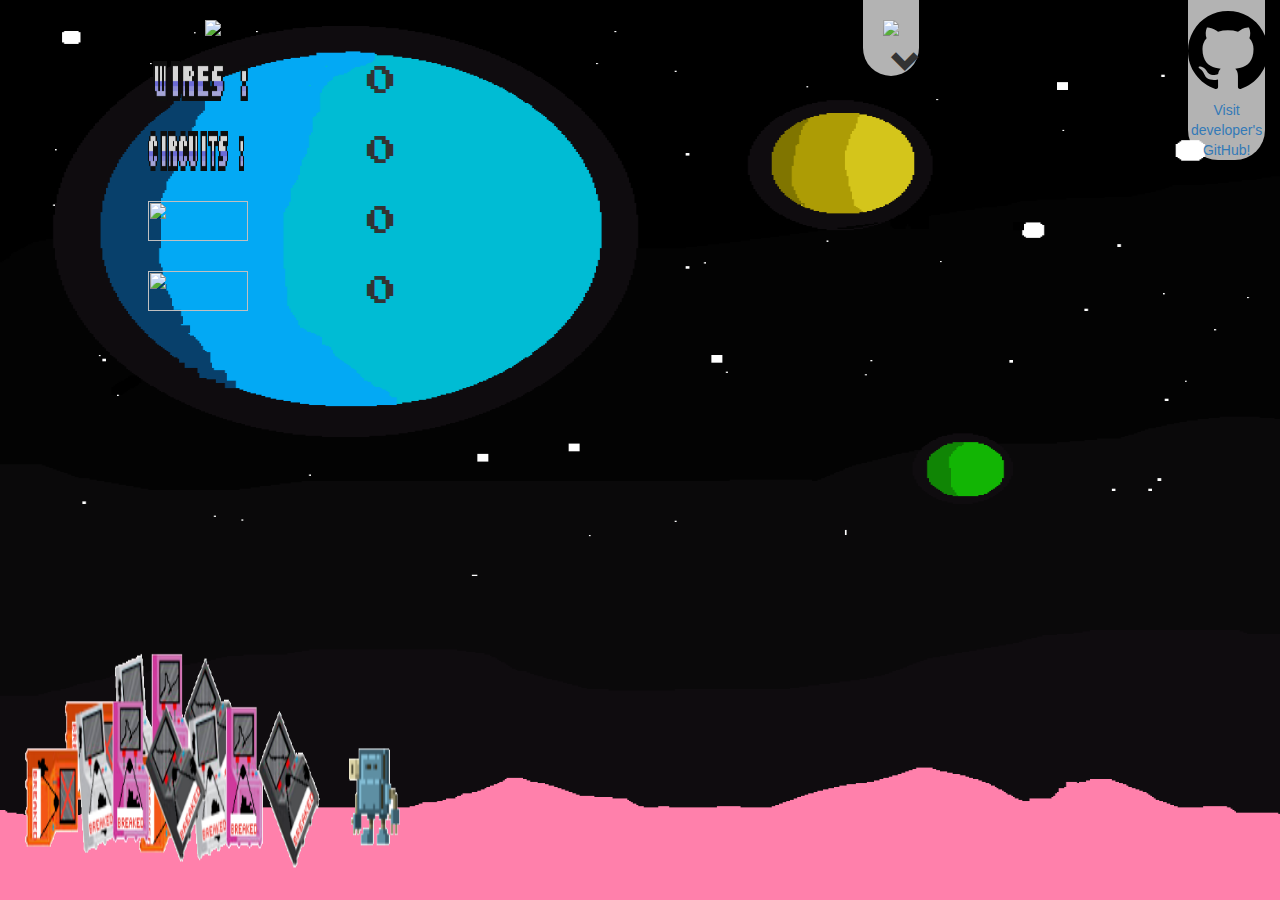
==== commit 9314ea3f: "changes" ====
--- a/BOTCLICKER/game.html
+++ b/BOTCLICKER/game.html
@@ -12,7 +12,7 @@
         <link rel="stylesheet" type="text/css" media="screen" href="css/game.css" />
         <link rel="stylesheet" type="text/css" media="screen" href="css/resources.css" />
         <link rel="stylesheet" type="text/css" media="screen" href="css/alerts.css" />
-        <script src="js/upgrades.js"></script>
+        <script src="js/newupgrades.js"></script>
         <script src="js/game.js"></script>
         <link href="https://fonts.googleapis.com/css?family=Press+Start+2P" rel="stylesheet">
     </head>
@@ -20,54 +20,51 @@
     <body>
         <div id="snackbar-sucess"> Upgrade sucess!</div>
         <div id="snackbar-failed"> Upgrade failed!</div>
-        <div id="snackbar-add"> ++
-            <img src="imgs/resources.png">
+        <div id="snackbar-add" class="selectDisable"> +<span id="clickQT"></span>
         </div>
         <div id="snackbar-newupgrade"> New Upgrade Avaliable!</div>
         <div class="container-fluid">
             <div class="row">
                 <div class="col-lg-4" id="res">
                     <div id="resources">
-                        <img src="imgs/resources.png">
+                        <img src="imgs2/resources.png">
                     </div>
                     <div id="fios">
-                        <img class="selectDisable" src="imgs/fios.png" width="100" height="40" />
+                        <img class="selectDisable" src="imgs2/fios.png" width="100" height="40" />
                         <span id="qtfios"> 0</span>
                     </div>
                     <div id="circuitos">
-                        <img class="selectDisable" src="imgs/circuitos.png" width="100" height="40" />
+                        <img class="selectDisable" src="imgs2/circuitos.png" width="100" height="40" />
                         <span id="qtcircuitos"> 0</span>
                     </div>
                     <div id="energia">
-                        <img class="selectDisable" src="imgs/energy.png" width="100" height="40" />
+                        <img class="selectDisable" src="imgs2/energy.png" width="100" height="40" />
                         <span id="qtenergia">0</span>
                     </div>
                     <div id="energia">
-                        <img class="selectDisable" src="imgs/energysec.png" width="100" height="40" />
+                        <img class="selectDisable" src="imgs2/energysec.png" width="100" height="40" />
                         <span id="qtenergiasec">0</span>
                     </div>
-                    <div id="pointclick" onclick="clickitens()" onmousedown="setNoClickFlip()">
-                        <span id="clickfig" class="selectDisable">
-                            <img id="img-click" src="imgs/noclickFlip.png" />
-                        </span>
-                    </div>
+
                 </div>
 
-                <div class="col-lg-3" id="res">
+                <div class="col-lg-3" style="visibility:hidden">
+                    a
                 </div>
-                <div class="col-lg-1">
+                <div class="col-lg-1" style="visibility:hidden">
+                    a
                 </div>
                 <div class="col-lg-3" id="upgrades">
                     <div id="upgrades-visible" onclick="showUpgradesOpen()">
                         <div id="img-upgrade">
-                            <img class="selectDisable" src="imgs/upgrades-normal.png" >
+                            <img class="selectDisable" src="imgs2/upgrades-normal.png">
                         </div>
                         <div id="icon-show">
                             <span class="glyphicon glyphicon-chevron-down"></span>
-                        </div>  
+                        </div>
                     </div>
 
-                    <img class="selectDisable" src="imgs/upgrades.png">
+                    <img class="selectDisable" src="imgs2/upgrades.png">
                     <div class="upgrade" id="up1">
                         <p class="p-font-upgrade">Inserir peças faltantes!
                             <br>(ENERGY +1/SEC) </p>
@@ -77,7 +74,7 @@
                         <p class="p-font-priceUpgrade"> CIRCUITS :
                             <span class="priceB1">25</span>
                         </p>
-                        <img class="buttonbuy" src="imgs/upgradebutton.png" onclick="buyUpgrade(25,25,0,'up1')"/>
+                        <img class="buttonbuy" src="imgs2/upgradebutton.png" onclick="buyUpgrade(25,25,0,'up1')" />
                     </div>
                     <div class="upgrade" id="up2">
                         <p class="p-font-upgrade">
@@ -95,11 +92,26 @@
                         <p class="p-font-priceUpgrade">ENERGY :
                             <span class="priceC1">100</span>
                         </p>
-                        <img class="buttonbuy" src="imgs/upgradebutton.png" onclick="buyUpgrade(175,175,100,'up2')">
+                        <img class="buttonbuy" src="imgs2/upgradebutton.png" onclick="buyUpgrade(175,175,100,'up2')">
                     </div>
                     <div id="icon-hide" onclick="showUpgradesClose()">
                         <span class="glyphicon glyphicon-chevron-up"></span>
-                    </div>    
+                    </div>
+                </div>
+                <div class="col-lg-1">
+                    <a href="https://github.com/natanfernandes">
+                        <div id="git">
+                            <img src="imgs/github.svg" width="80" height="100">
+                            <p>Visit developer's GitHub!</p>
+                        </div>
+                    </a>
+                </div>
+                <div class="row">
+                    <div id="pointclick" onclick="clickitens()" onmousedown="setNoClickFlip()">
+                        <span id="clickfig" class="selectDisable">
+                            <img id="img-click" src="imgs/noclickFlip.png" />
+                        </span>
+                    </div>
                 </div>
             </div>
         </div>
--- a/BOTCLICKER/css/game.css
+++ b/BOTCLICKER/css/game.css
@@ -15,6 +15,7 @@
     text-align: center;
     border-radius: 10px;
     background-color: transparent;
+    height: 100%;
 }
 .p-font {
     font-family: 'Press Start 2P', cursive;
@@ -30,12 +31,18 @@
     padding: 5px;
     font-size: 10px;
 }
+#git{
+    background-color: rgba(255, 255, 255, 0.7);
+    border-bottom-left-radius: 30px;
+    border-bottom-right-radius: 30px;
+    text-align: center;
+    margin:0;   
+    padding: 0;
+
+}
 #resources {
     margin: 10px;
 }  
-.img-rad{
-    border-radius: 100%;
-}
 #upgrades {
     margin: auto;
     margin-top: 0;
@@ -45,7 +52,7 @@
     background-color: rgba(255, 255, 255, 0.7);
     padding: 10px;
     padding-top: 0;
-
+    height: 100%;
 }
 #upgrades-visible {
     visibility: visible;
@@ -112,4 +119,3 @@
     position: relative;
     top: 5%;
 }
-
--- a/BOTCLICKER/css/resources.css
+++ b/BOTCLICKER/css/resources.css
@@ -58,6 +58,6 @@
     user-select: none;
 }
 #img-click {
-    width: 90%;
-    height: 30%;
+    width: 400px;
+    height: 250px;
 }--- a/BOTCLICKER/css/alerts.css
+++ b/BOTCLICKER/css/alerts.css
@@ -1,5 +1,5 @@
 
-/* ---------------SUCESS ALERT-----------------*/
+/* ============== FADE OF SNACK SUCESS ALERT ===============*/
 .alert {
     padding: 20px;
     background-color: #f44336;
@@ -67,7 +67,7 @@
 }
 
 
-/*--------------FAILED ALERT---------*/
+/*============ FADE OF SNACK FAILED ALERT ============*/
 
 .alert {
     padding: 20px;
@@ -114,8 +114,7 @@
     -webkit-animation: fadein 0.5s, fadeout 0.5s 2.5s;
     animation: fadein 0.5s, fadeout 0.5s 2.5s;
 }
-
-
+/* ====================== FADE OF SNACK ADD RESOURCES =====================*/
 #snackbar-add {
     text-align: center;
 }
@@ -132,31 +131,64 @@
     background-color:lawngreen;
     z-index: 1;
     left: 10%;
-    top:30px;
+    bottom:35%;
     font-size: 30px;
 }
 
 #snackbar-add.show {
     visibility: visible;
-    -webkit-animation: fadeinn 0.5s, fadeoutt 0.5s 1.5s;
-    animation: fadeinn 0.5s, fadeoutt 0.5s 1.5s;
+    -webkit-animation: bounceOutUp 1.1s;
+    animation: bounceOutUp 1.1s;
 }
-@-webkit-keyframes fadeinn {
-    from {top: 0; opacity: 0;} 
-    to {top: 30px; opacity: 1;}
+/* ================= FADE OF NEWUPGRADES ALERT ==================*/
+#snackbar-newupgrade {
+    text-align: center;
+}
+#snackbar-newupgrade {
+    visibility: hidden;
+    min-width: 250px;
+    margin-left: -125px;
+    background-color: green;
+    color: #fff;
+    text-align: center;
+    border-radius: 2px;
+    padding: 16px;
+    position: fixed;
+    z-index: 1;
+    right: 9%;
+    bottom: 30px;
+    font-size: 13px;
+    font-family: 'Press Start 2P', cursive;
 }
 
-@keyframes fadeinn {
-    from {top: 0; opacity: 0;}
-    to {top: 30px; opacity: 1;}
+#snackbar-newupgrade.show {
+    visibility: visible;
+    -webkit-animation: fadenewupgrade 3s ;
+    animation: fadenewupgrade 3s;
+}
+@-webkit-keyframes fadenewupgrade {
+    from {bottom: 0; opacity: 0;} 
+    to {bottom: 50%; opacity: 1;}
 }
 
-@-webkit-keyframes fadeoutt {
-    from {top: 30px; opacity: 1;} 
-    to {top: 0; opacity: 0;}
+@keyframes fadenewupgrade {
+    from {bottom: 0; opacity: 0;} 
+    to {bottom: 50%; opacity: 1;}
+}
+/* ============== FADE OF NEWUPGRADES DIVS ==================*/
+
+
+@-webkit-keyframes fade {
+    from {bottom: 0; opacity: 0;} 
+    to {bottom: 130px; opacity: 1;}
 }
 
-@keyframes fadeoutt {
-    from {top: 30px; opacity: 1;}
-    to {top: 0; opacity: 0;}
+@keyframes fade {
+    from {bottom: 0; opacity: 0;}
+    to {top: 130px; opacity: 1;}
 }
+
+.upgrade {
+    -webkit-animation: fade 2.5s;
+    animation: fade 2.5s;
+}